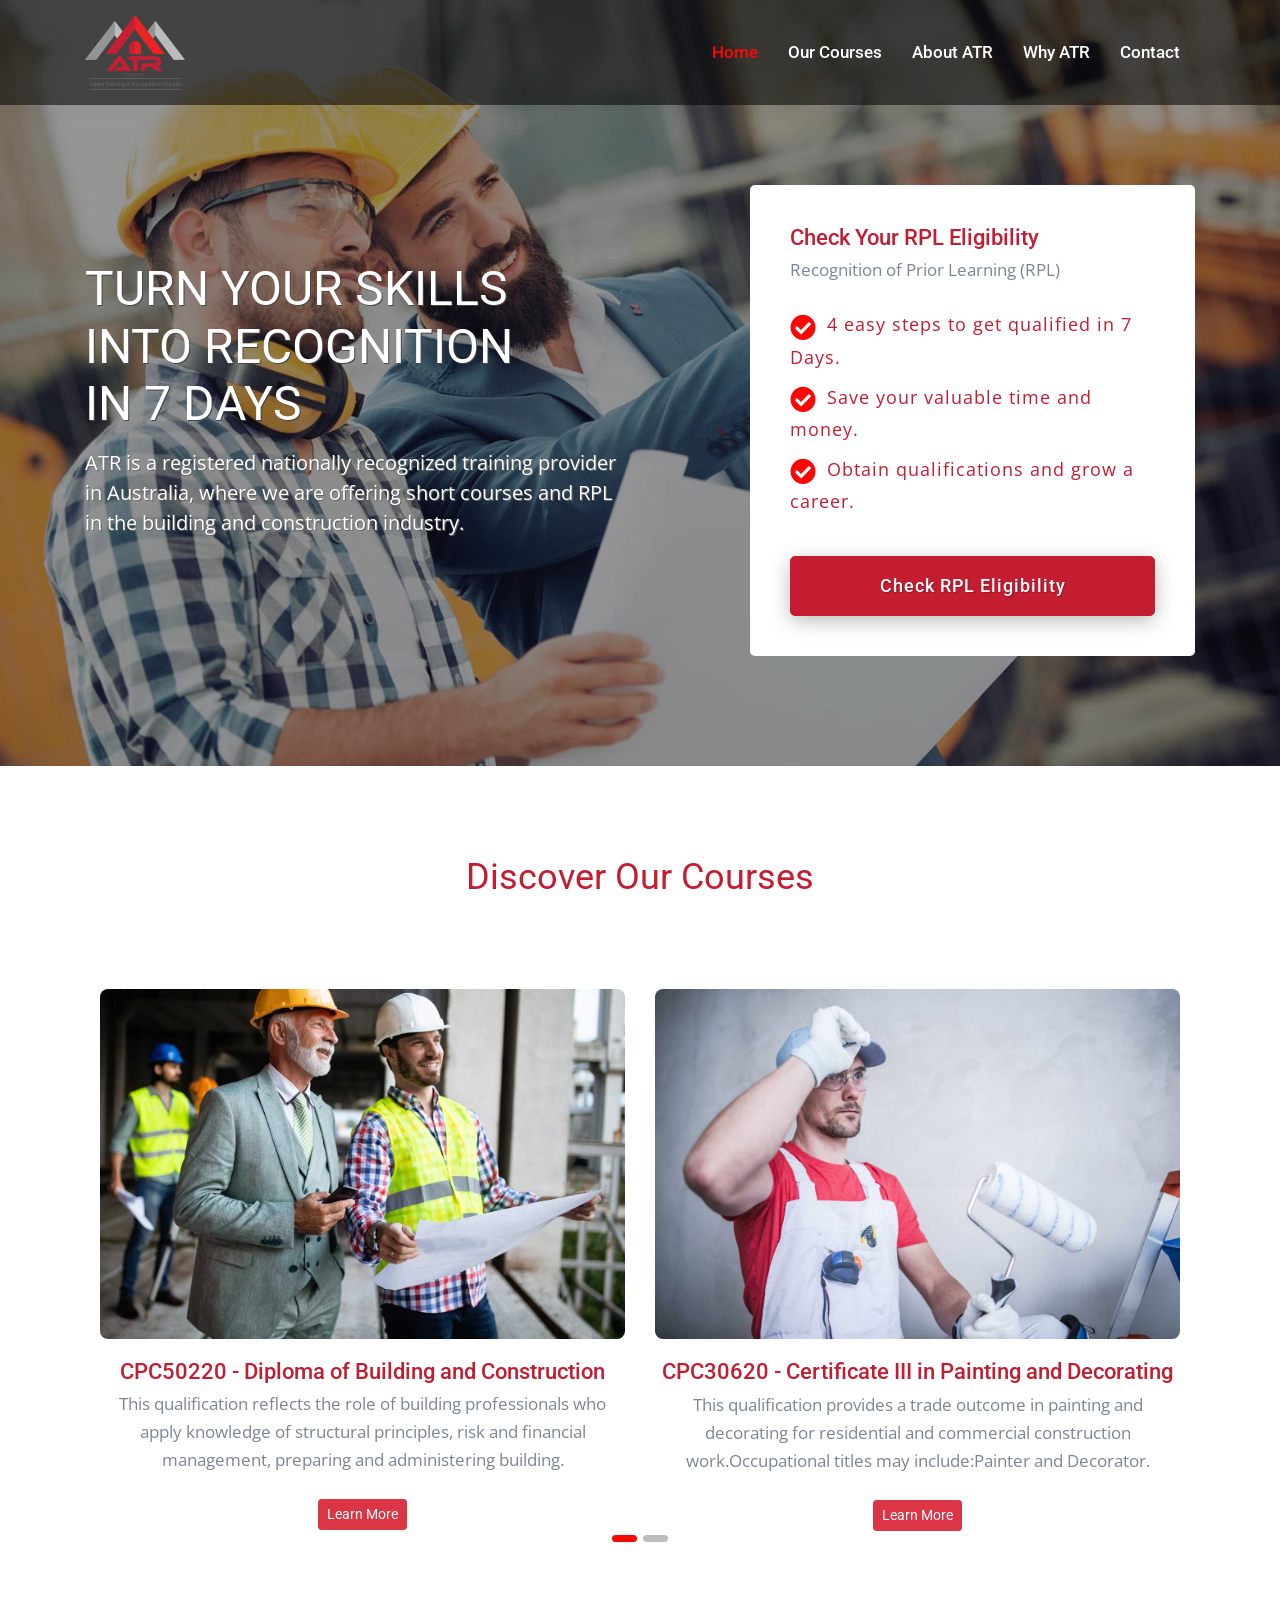
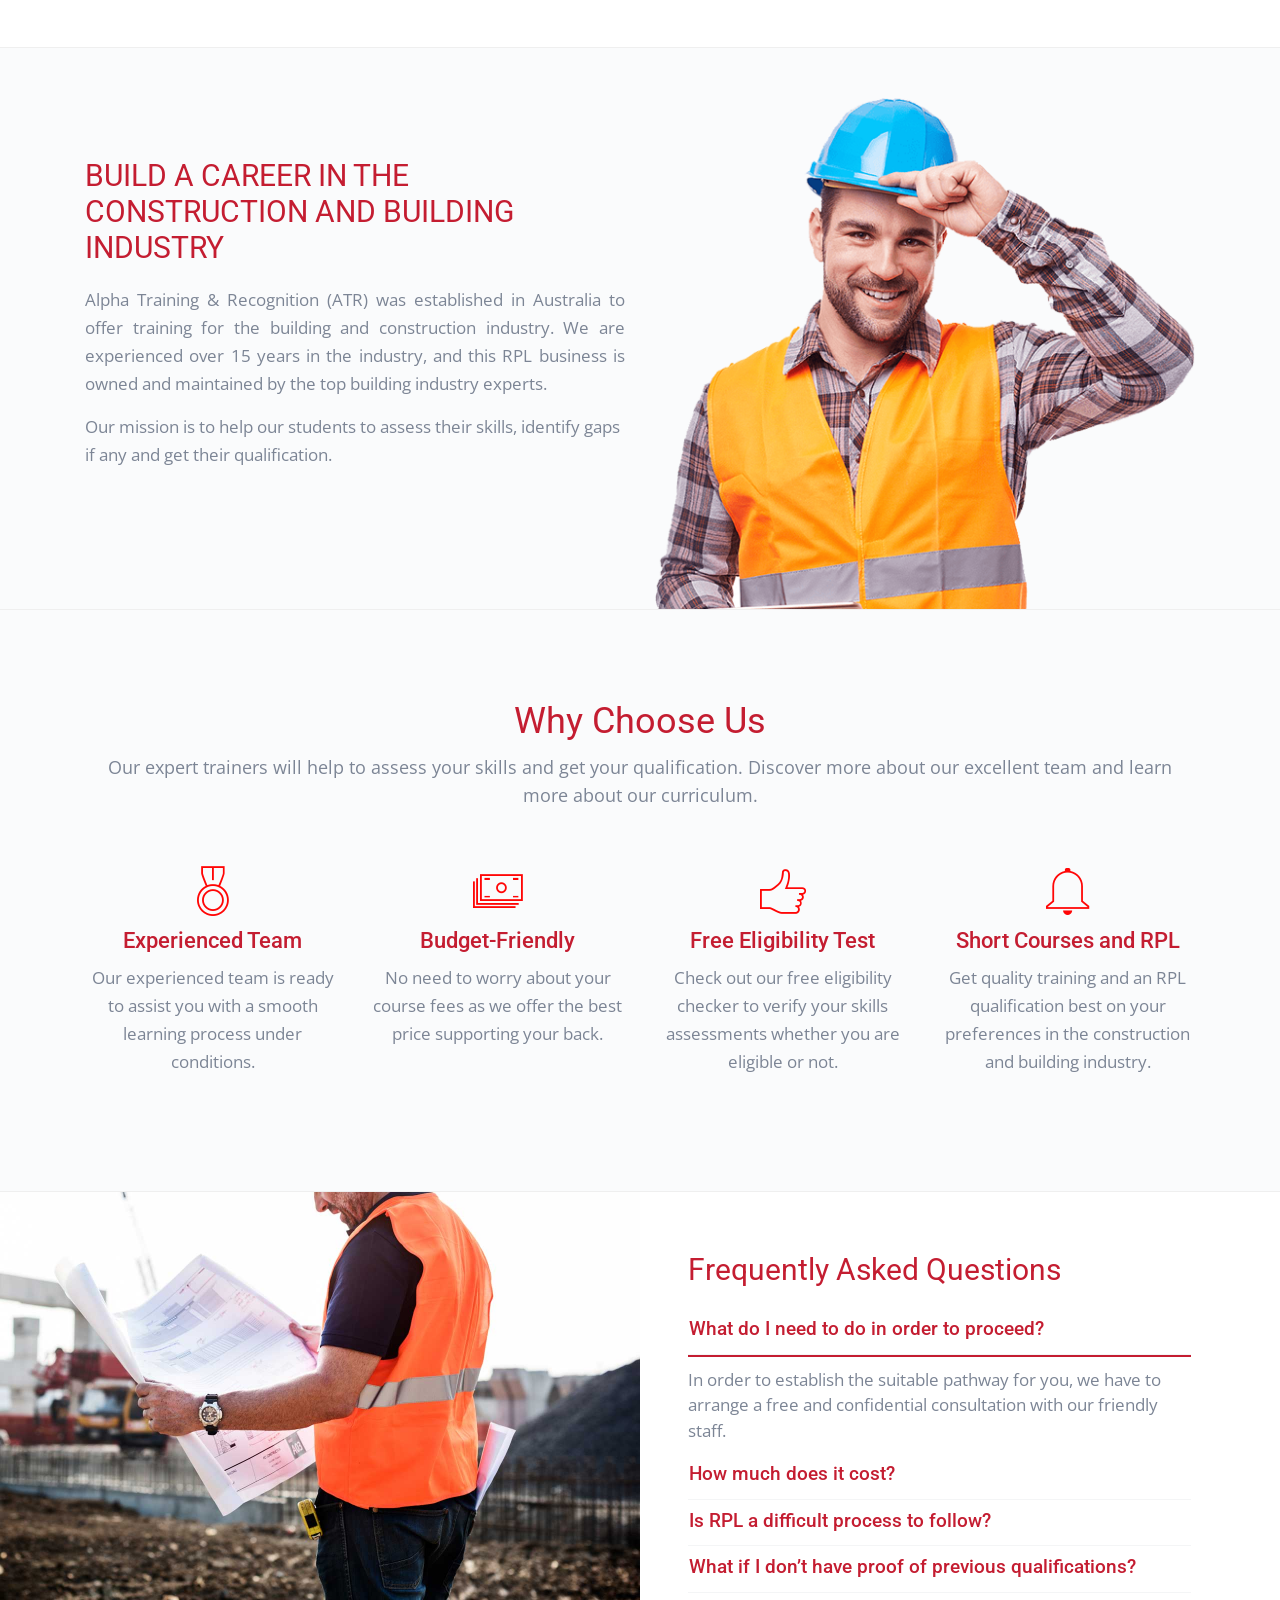
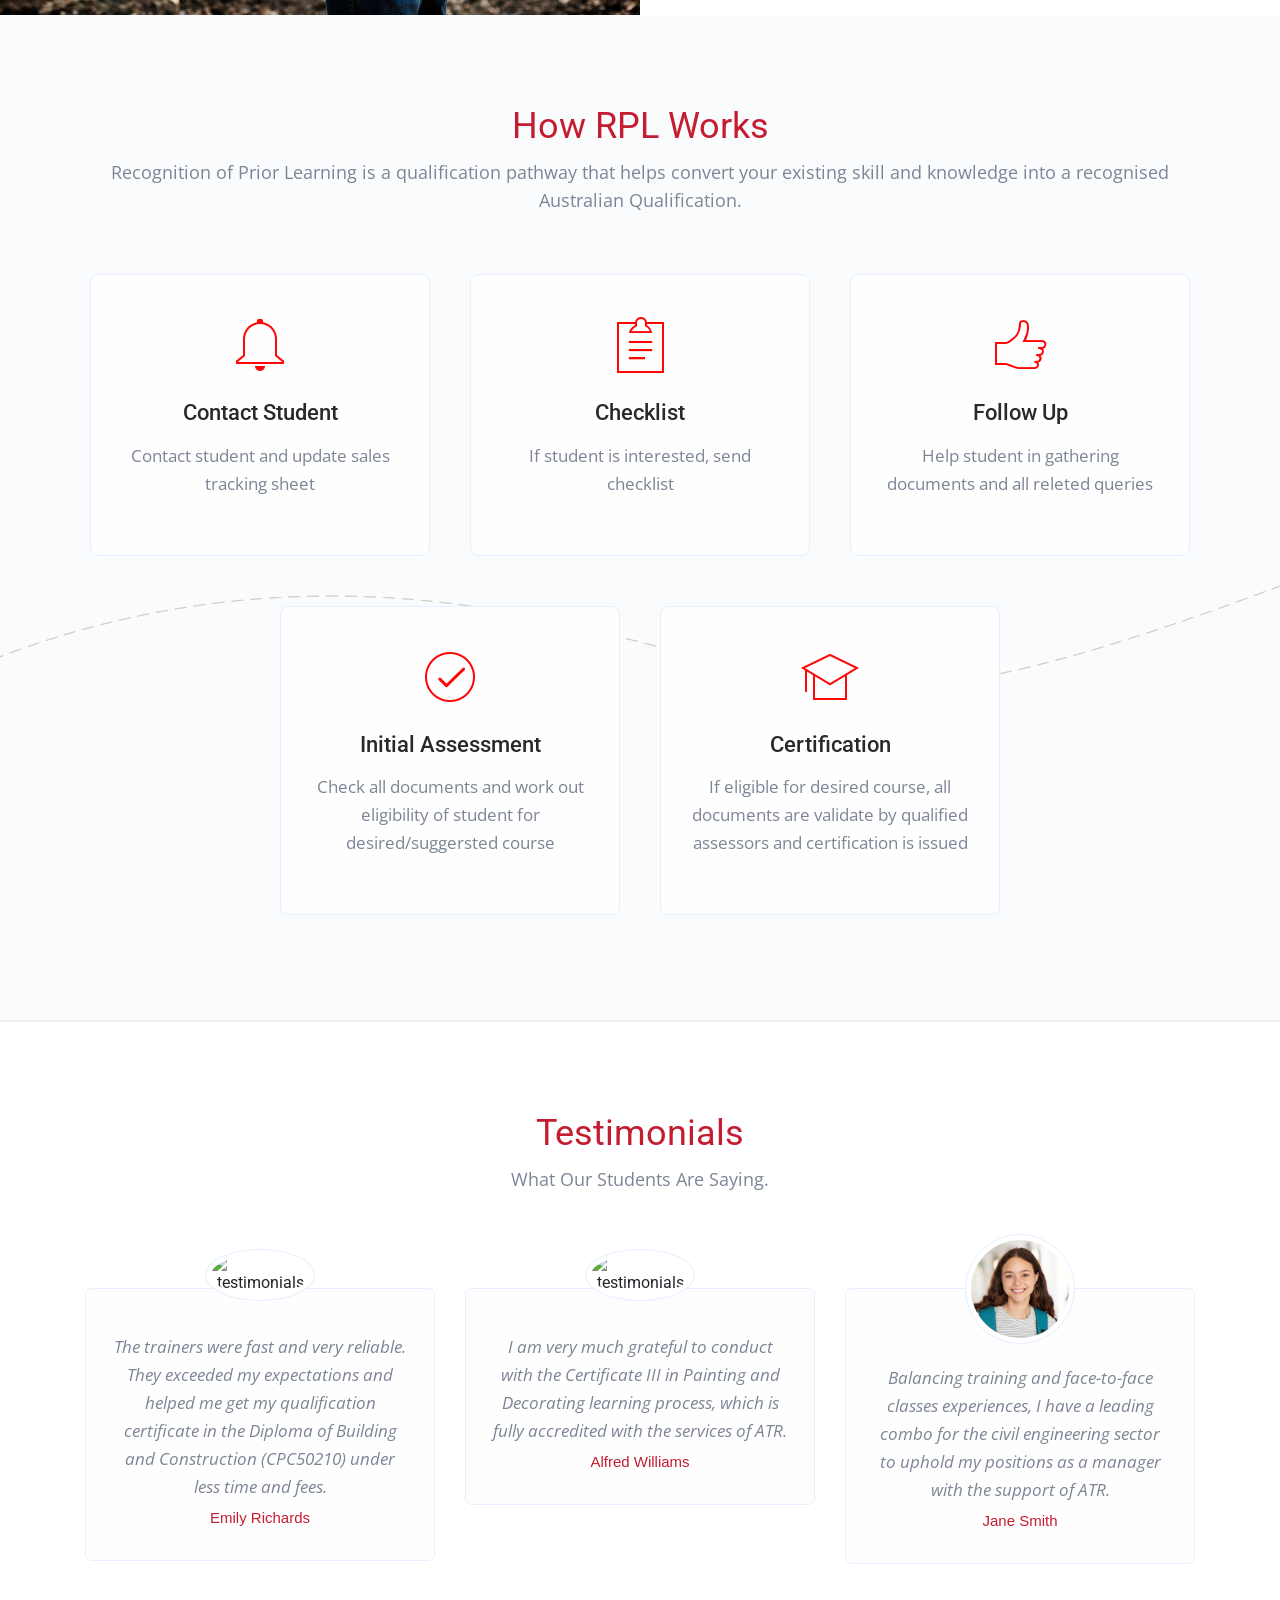
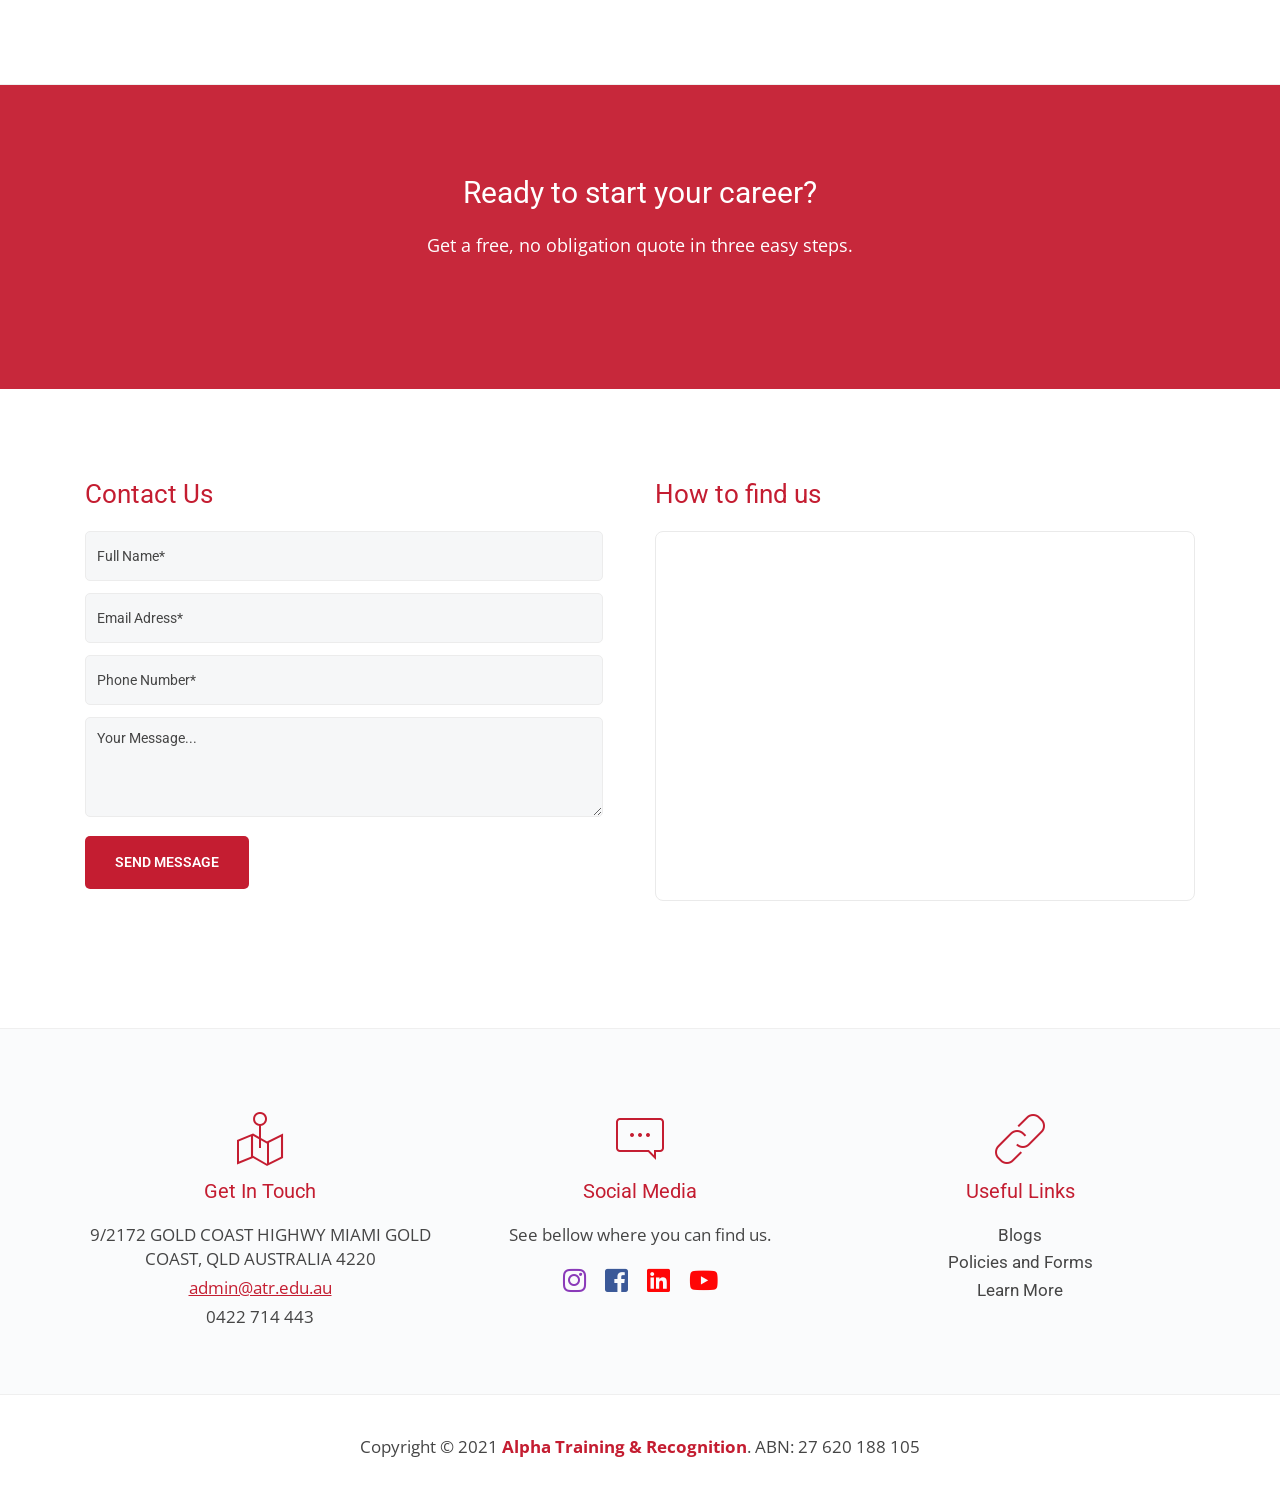
==== atr-landing-page/index.html @ 387b9f6e "final templates" ====
<!DOCTYPE html>
<html lang="zxx">
  <head>
    <meta charset="utf-8" />
    <meta name="viewport" content="width=device-width, initial-scale=1.0" />
    <meta name="keywords" content="" />
    <meta name="description" content="" />

    <title>ATR - Alpha Training & Recognition</title>

    <!-- Loading Bootstrap -->
    <link href="css/bootstrap.min.css" rel="stylesheet" />

    <!-- Loading Template CSS -->
    <link href="css/style.css" rel="stylesheet" />
    <link href="css/animate.css" rel="stylesheet" />
    <link rel="stylesheet" href="css/pe-icon-7-stroke.css" />
    <link href="css/style-magnific-popup.css" rel="stylesheet" />

    <!-- Awsome Fonts -->
    <link rel="stylesheet" href="css/all.min.css" />

    <!-- Fonts -->
    <link
      href="https://fonts.googleapis.com/css?family=Open+Sans:400,400i&display=swap"
      rel="stylesheet"
    />
    <link
      href="https://fonts.googleapis.com/css?family=Roboto:400,500&display=swap"
      rel="stylesheet"
    />

    <!-- Font Favicon -->
    <link rel="shortcut icon" href="images/favicon.ico" />
  </head>

  <body>
    <!--begin header -->
    <header class="header">
      <!--begin navbar-fixed-top -->
      <nav class="navbar navbar-default navbar-fixed-top">
        <!--begin container -->
        <div class="container">
          <!--begin navbar -->
          <nav class="navbar navbar-expand-lg py-0">
            <!--begin logo -->
            <a class="navbar-brand" href="index.html">
              <img src="./images/ATR.png" alt="logo" />
            </a>
            <!--end logo -->

            <!--begin navbar-toggler -->
            <button
              class="navbar-toggler collapsed collapse-btn"
              type="button"
              data-toggle="collapse"
              data-target="#navbarCollapse"
              aria-controls="navbarCollapse"
              aria-expanded="false"
              aria-label="Toggle navigation"
            >
              <span class="navbar-toggler-icon"
                ><i class="fas fa-bars"></i
              ></span>
            </button>
            <!--end navbar-toggler -->

            <!--begin navbar-collapse -->
            <div class="navbar-collapse collapse" id="navbarCollapse">
              <!--begin navbar-nav -->
              <ul class="navbar-nav ml-auto">
                <li><a href="#home">Home</a></li>

                <li><a href="#showcase">Our Courses</a></li>

                <li><a href="#about">About ATR</a></li>

                <li><a href="#features">Why ATR</a></li>

                <li><a href="#contact">Contact</a></li>
              </ul>
              <!--end navbar-nav -->
            </div>
            <!--end navbar-collapse -->
          </nav>
          <!--end navbar -->
        </div>
        <!--end container -->
      </nav>
      <!--end navbar-fixed-top -->
    </header>
    <!--end header -->

    <!--begin home section -->
    <section class="home-section" id="home">
      <div class="home-section-overlay"></div>

      <!--begin container -->
      <div class="container">
        <!--begin row -->
        <div class="row">
          <!--begin col-md-5-->
          <div class="col-md-6 padding-top-120">
            <h1>
              TURN YOUR SKILLS INTO RECOGNITION <br />
              IN 7 DAYS
            </h1>

            <p class="hero-text">
              ATR is a registered nationally recognized training provider in
              Australia, where we are offering short courses and RPL in the
              building and construction industry.
            </p>
          </div>
          <!--end col-md-5-->

          <!--begin col-md-2-->
          <div class="col-md-1"></div>
          <!--end col-md-2-->

          <!--begin col-md-5-->
          <div class="col-md-5 margin-top-20">
            <!--begin register-form-wrapper-->
            <div
              class="register-form-wrapper wow bounceIn"
              data-wow-delay="0.5s"
              style="
                visibility: visible;
                animation-delay: 0.5s;
                animation-name: bounceIn;
              "
            >
              <h3>Check Your RPL Eligibility</h3>

              <p>Recognition of Prior Learning (RPL)</p>

              <!--begin form-->
              <div>
                <!--begin success message -->
                <p class="register_success_box" style="display: none">
                  We received your message and you'll hear from us soon. Thank
                  You!
                </p>
                <!--end success message -->

                <!--begin home-benefits -->
                <ul class="home-benefits">
                  <li>
                    <i class="fas fa-check-circle"></i>4 easy steps to get
                    qualified in 7 Days.
                  </li>

                  <li>
                    <i class="fas fa-check-circle"></i>Save your valuable time
                    and money.
                  </li>

                  <li>
                    <i class="fas fa-check-circle"></i>Obtain qualifications and
                    grow a career.
                  </li>
                </ul>
                <!--end home-benefits -->

                <a
                  href="https://www.atr.edu.au/check-your-rpl-eligibility"
                  class="btn btn-green btn-block"
                  target="_blank"
                  >Check RPL Eligibility</a
                >
              </div>
              <!--end form-->
            </div>
            <!--end register-form-wrapper-->
          </div>
          <!--end col-md-5-->
        </div>
        <!--end row -->
      </div>
      <!--end container -->
    </section>
    <!--end home section -->

    <!--begin showcase section -->
    <section class="section-white section-bottom-border" id="showcase">
      <!--begin container -->
      <div class="container">
        <!--begin row -->
        <div class="row">
          <!--begin col-md-12 -->
          <div class="col-md-12 text-center">
            <h2 class="section-title">Discover Our Courses</h2>
          </div>
          <!--end col-md-12 -->
        </div>
        <!--end row -->
      </div>
      <!--end container -->

      <!--begin showcase-wrapper -->
      <div class="showcase-wrapper">
        <!--begin container -->
        <div class="container">
          <!--begin row-->
          <div class="row">
            <!--begin col md 12-->
            <div class="col-md-12 padding-top-10">
              <!--begin carousel-->
              <div
                id="carouselIndicators"
                class="carousel slide carousel-showcase"
                data-ride="carousel"
              >
                <!--begin carousel-indicators-->
                <ol class="carousel-indicators">
                  <li
                    data-target="#carouselIndicators"
                    data-slide-to="0"
                    class="active"
                  ></li>
                  <li data-target="#carouselIndicators" data-slide-to="1"></li>
                </ol>
                <!--end carousel-indicators-->

                <!--begin carousel-inner-->
                <div class="carousel-inner">
                  <!--begin carousel-item-->
                  <div class="carousel-item active">
                    <div class="row">
                      <div class="col-md-6 col-sm-6 col-xs-6">
                        <div class="our-services">
                          <img
                            src="./images/50220.jpg"
                            class="width-100"
                            alt="pic"
                          />

                          <h3>
                            <a
                              href="https://www.atr.edu.au/cpc30620-certificate-III-painting-and-decorating"
                              >CPC50220 - Diploma of Building and Construction
                            </a>
                          </h3>

                          <p>
                            This qualification reflects the role of building
                            professionals who apply knowledge of structural
                            principles, risk and financial management, preparing
                            and administering building.
                          </p>
                          <div class="text-center mb-3">
                            <a
                              href="https://www.atr.edu.au/cpc50220-diploma-of-building-and-construction-building"
                              class="btn btn-sm btn-danger"
                              target="_blank"
                              >Learn More</a
                            >
                          </div>
                        </div>
                      </div>

                      <div class="col-md-6 col-sm-6 col-xs-6">
                        <div class="our-services">
                          <img
                            src="./images/40110.jpg"
                            class="width-100"
                            alt="pic"
                          />

                          <h3>
                            <a
                              href="https://www.atr.edu.au/cpc30620-certificate-III-painting-and-decorating"
                              >CPC30620 - Certificate III in Painting and
                              Decorating</a
                            >
                          </h3>

                          <p>
                            This qualification provides a trade outcome in
                            painting and decorating for residential and
                            commercial construction work.Occupational titles may
                            include:Painter and Decorator.
                          </p>
                          <div class="text-center mb-3">
                            <a
                              href="https://www.atr.edu.au/cpc30620-certificate-III-painting-and-decorating"
                              class="btn btn-sm btn-danger"
                              target="_blank"
                              >Learn More</a
                            >
                          </div>
                        </div>
                      </div>
                    </div>
                  </div>
                  <!--end carousel-item-->

                  <!--begin carousel-item-->
                  <div class="carousel-item">
                    <div class="row">
                      <div class="col-md-6 col-sm-6 col-xs-6">
                        <div class="our-services">
                          <img
                            src="./images/30620.jpg"
                            class="width-100"
                            alt="pic"
                          />

                          <h3>
                            <a
                              href="https://www.atr.edu.au/cpc40110-certificate-IV-building-and-construction"
                              >CPC40110 - Certificate IV Building & Construction
                            </a>
                          </h3>

                          <p>
                            This qualification is designed to meet the needs of
                            builders and managers of small to medium-sized
                            building businesses. The builder may also be the
                            appropriately licensed person.
                          </p>
                          <div class="text-center mb-3">
                            <a
                              href="https://www.atr.edu.au/cpc40110-certificate-IV-building-and-construction"
                              class="btn btn-sm btn-danger"
                              target="_blank"
                              >Learn More</a
                            >
                          </div>
                        </div>
                      </div>

                      <div class="col-md-6 col-sm-6 col-xs-6">
                        <div class="our-services">
                          <img
                            src="./images/30220.jpg"
                            class="width-100"
                            alt="pic"
                          />

                          <h3>
                            <a
                              href="https://www.atr.edu.au/cpc30220-certificate-III-carpentry"
                              >CPC30220 - Certificate III in Carpentry</a
                            >
                          </h3>

                          <p>
                            This qualification for carpenters in residential and
                            commercial workplaces. Occupational titles may
                            include: Carpenter Commercial, Carpenter Formwork,
                            Carpenter Residential
                          </p>
                          <div class="text-center mb-3">
                            <a
                              href="https://www.atr.edu.au/cpc30220-certificate-III-carpentry"
                              class="btn btn-sm btn-danger"
                              target="_blank"
                              >Learn More</a
                            >
                          </div>
                        </div>
                      </div>
                    </div>
                  </div>
                  <!--end carousel-item-->
                </div>
                <!--end carousel-inner-->
              </div>
              <!--end carousel-->
            </div>
            <!--end col md 12-->
          </div>
          <!--end row -->
        </div>
        <!--end container -->
      </div>
      <!--end showcase-wrapper -->
    </section>
    <!--end showcase section -->

    <!--begin section-grey -->
    <section
      class="section-grey small-ands-no-padding-bottom section-bottom-border"
      id="about"
    >
      <!--begin container-->
      <div class="container">
        <!--begin row-->
        <div class="row">
          <!--begin col-md-6-->
          <div class="col-md-6 padding-top-60">
            <h3>BUILD A CAREER IN THE CONSTRUCTION AND BUILDING INDUSTRY</h3>

            <p class="text-justify">
              Alpha Training & Recognition (ATR) was established in Australia to
              offer training for the building and construction industry. We are
              experienced over 15 years in the industry, and this RPL business
              is owned and maintained by the top building industry experts.
            </p>

            <p>
              Our mission is to help our students to assess their skills,
              identify gaps if any and get their qualification.
            </p>
          </div>
          <!--end col-md-6-->

          <!--begin col-md-6-->
          <div class="col-md-6">
            <img
              src="./images/worker.png"
              class="hero-image width-100"
              alt="pic"
            />
          </div>
          <!--end col-sm-6-->
        </div>
        <!--end row-->
      </div>
      <!--end container-->
    </section>
    <!--end section-grey-->

    <!--begin features section -->
    <section class="section-grey section-bottom-border" id="features">
      <!--begin container -->
      <div class="container">
        <!--begin row -->
        <div class="row">
          <!--begin col-md-12-->
          <div class="col-md-12 text-center padding-bottom-10">
            <h2 class="section-title">Why Choose Us</h2>

            <p class="section-subtitle">
              Our expert trainers will help to assess your skills and get your
              qualification. Discover more about our excellent team and learn
              more about our curriculum.
            </p>
          </div>
          <!--end col-md-12 -->
        </div>
        <!--end row -->

        <!--begin row -->
        <div class="row">
          <!--begin col-md-3-->
          <div class="col-md-3">
            <div
              class="feature-box wow fadeIn"
              data-wow-delay="0.25s"
              style="
                visibility: visible;
                animation-delay: 0.25s;
                animation-name: fadeIn;
              "
            >
              <i class="pe-7s-medal"></i>

              <h4>Experienced Team</h4>

              <p>
                Our experienced team is ready to assist you with a smooth
                learning process under conditions.
              </p>
            </div>
          </div>
          <!--end col-md-3 -->

          <!--begin col-md-3-->
          <div class="col-md-3">
            <div
              class="feature-box wow fadeIn"
              data-wow-delay="0.5s"
              style="
                visibility: visible;
                animation-delay: 0.5s;
                animation-name: fadeIn;
              "
            >
              <i class="pe-7s-cash"></i>

              <h4>Budget-Friendly</h4>

              <p>
                No need to worry about your course fees as we offer the best
                price supporting your back.
              </p>
            </div>
          </div>
          <!--end col-md-3 -->

          <!--begin col-md 3-->
          <div class="col-md-3">
            <div
              class="feature-box wow fadeIn"
              data-wow-delay="0.75s"
              style="
                visibility: visible;
                animation-delay: 0.75s;
                animation-name: fadeIn;
              "
            >
              <i class="pe-7s-like2"></i>

              <h4>Free Eligibility Test</h4>

              <p>
                Check out our free eligibility checker to verify your skills
                assessments whether you are eligible or not.
              </p>
            </div>
          </div>
          <!--end col-md-3 -->
          <!--begin col-md-3-->
          <div class="col-md-3">
            <div
              class="feature-box wow fadeIn"
              data-wow-delay="1s"
              style="
                visibility: visible;
                animation-delay: 1s;
                animation-name: fadeIn;
              "
            >
              <i class="pe-7s-bell"></i>

              <h4>Short Courses and RPL</h4>

              <p>
                Get quality training and an RPL qualification best on your
                preferences in the construction and building industry.
              </p>
            </div>
          </div>
          <!--end col-md-3 -->
        </div>
        <!--end row -->
      </div>
      <!--end container -->
    </section>
    <!--end features section -->

    <!--begin section-white -->
    <section class="section-white no-padding">
      <!--begin container-->
      <div class="container-fluid px-0">
        <!--begin row-->
        <div class="row no-gutters">
          <!--begin col-md-6-->
          <div class="col-md-6">
            <img src="./images/faq.jpg" class="width-100" alt="Happy Woman" />
          </div>
          <!--end col-sm-6-->

          <!--begin col-md-6-->
          <div class="col-md-6 margin-top-60">
            <!--begin small-column-inside-->
            <div class="small-col-inside px-4 pl-lg-5">
              <h3>Frequently Asked Questions</h3>

              <!--begin accordion -->
              <div class="accordion" id="accordionFAQ">
                <!--begin card -->
                <div class="card">
                  <div class="card-header" id="headingOne">
                    <h5 class="mb-0">
                      <button
                        class="btn btn-link"
                        type="button"
                        data-toggle="collapse"
                        data-target="#collapseOne"
                        aria-expanded="true"
                        aria-controls="collapseOne"
                      >
                        What do I need to do in order to proceed?
                      </button>
                    </h5>
                  </div>

                  <div
                    id="collapseOne"
                    class="collapse show"
                    aria-labelledby="headingOne"
                    data-parent="#accordionFAQ"
                  >
                    <div class="card-body">
                      In order to establish the suitable pathway for you, we
                      have to arrange a free and confidential consultation with
                      our friendly staff.
                    </div>
                  </div>
                </div>
                <!--end card -->

                <!--begin card -->
                <div class="card">
                  <div class="card-header" id="headingThree">
                    <h5 class="mb-0">
                      <button
                        class="btn btn-link collapsed collapse-btn"
                        type="button"
                        data-toggle="collapse"
                        data-target="#collapseThree"
                        aria-expanded="false"
                        aria-controls="collapseThree"
                      >
                        How much does it cost?
                      </button>
                    </h5>
                  </div>

                  <div
                    id="collapseThree"
                    class="collapse"
                    aria-labelledby="headingThree"
                    data-parent="#accordionFAQ"
                  >
                    <div class="card-body">
                      Total cost for CPC50210 – Diploma of Building and
                      Construction (Building) starting from $3500 to $5000 (
                      depending on circumstances ). Please Contact Us for more
                      details.
                      <br />
                      Total cost for CPC30611 - Certificate III in Painting and
                      Decorating is $2500. Please contact us for more details
                      <br />
                      Total cost for CPC50210 – Diploma of Building and
                      Construction (Building) is $5000
                    </div>
                  </div>
                </div>
                <!--end card -->

                <!--begin card -->
                <div class="card">
                  <div class="card-header" id="headingTwo">
                    <h5 class="mb-0">
                      <button
                        class="btn btn-link collapsed collapse-btn"
                        type="button"
                        data-toggle="collapse"
                        data-target="#collapseTwo"
                        aria-expanded="false"
                        aria-controls="collapseTwo"
                      >
                        Is RPL a difficult process to follow?
                      </button>
                    </h5>
                  </div>

                  <div
                    id="collapseTwo"
                    class="collapse"
                    aria-labelledby="headingTwo"
                    data-parent="#accordionFAQ"
                  >
                    <div class="card-body">
                      No. It is not a difficult process as our staff are able
                      to: Discuss what is needed to support your application.
                      Provide you with information on the RPL process. Provide
                      help with completing all the forms.
                    </div>
                  </div>
                </div>
                <!--end card -->

                <!--begin card -->
                <div class="card">
                  <div class="card-header" id="headingFour">
                    <h5 class="mb-0">
                      <button
                        class="btn btn-link collapsed collapse-btn"
                        type="button"
                        data-toggle="collapse"
                        data-target="#collapseFour"
                        aria-expanded="false"
                        aria-controls="collapseFour"
                      >
                        What if I don’t have proof of previous qualifications?
                      </button>
                    </h5>
                  </div>

                  <div
                    id="collapseFour"
                    class="collapse"
                    aria-labelledby="headingFour"
                    data-parent="#accordionFAQ"
                  >
                    <div class="card-body">
                      You can demonstrate your skills and knowledge without
                      having to present your qualifications.
                    </div>
                  </div>
                </div>
                <!--end card -->
              </div>
              <!--end accordion -->
            </div>
            <!--end small-column-inside-->
          </div>
          <!--end col-sm-6-->
        </div>
        <!--end row-->
      </div>
      <!--end container-->
    </section>
    <!--end section-white -->

    <!--begin section-white -->
    <section class="section-grey section-bottom-border" id="about">
      <!--begin container -->
      <div class="container">
        <!--begin row -->
        <div class="row">
          <!--begin col-md-12 -->
          <div class="col-md-12 text-center">
            <h2 class="section-title">How RPL Works</h2>

            <p class="section-subtitle">
              Recognition of Prior Learning is a qualification pathway that
              helps convert your existing skill and knowledge into a recognised
              Australian Qualification.
            </p>
          </div>
          <!--end col-md-12 -->
        </div>
        <!--end row -->
      </div>
      <!--end container -->

      <!--begin process-wrapper -->
      <div class="process-wrapper">
        <!--begin container -->
        <div class="container">
          <!--begin row -->
          <div class="row">
            <!--begin col-md-4 -->
            <div class="col-md-4">
              <div class="process">
                <i class="pe-7s-bell"></i>

                <h3>Contact Student</h3>

                <p>Contact student and update sales tracking sheet</p>
              </div>
            </div>
            <!--end col-md-4 -->

            <!--begin col-md-4 -->
            <div class="col-md-4">
              <div class="process">
                <i class="pe-7s-note2"></i>

                <h3>Checklist</h3>

                <p>If student is interested, send checklist</p>
              </div>
            </div>
            <!--end col-md-4 -->

            <!--begin col-md-4 -->
            <div class="col-md-4">
              <div class="process">
                <i class="pe-7s-like2"></i>

                <h3>Follow Up</h3>

                <p>
                  Help student in gathering documents and all releted queries
                </p>
              </div>
            </div>
            <!--end col-md-4 -->
          </div>
          <!--end row -->
          <!--begin row -->
          <div class="row">
            <!--begin col-md-4 -->
            <div class="col-md-4 offset-md-2">
              <div class="process">
                <i class="pe-7s-check"></i>

                <h3>Initial Assessment</h3>

                <p>
                  Check all documents and work out eligibility of student for
                  desired/suggersted course
                </p>
              </div>
            </div>
            <!--end col-md-4 -->

            <!--begin col-md-4 -->
            <div class="col-md-4">
              <div class="process">
                <i class="pe-7s-study"></i>

                <h3>Certification</h3>

                <p>
                  If eligible for desired course, all documents are validate by
                  qualified assessors and certification is issued
                </p>
              </div>
            </div>
            <!--end col-md-4 -->
          </div>
          <!--end row -->
        </div>
        <!--end container -->
      </div>
      <!--end process-wrapper -->
    </section>
    <!--end section-white -->

    <!--begin testimonials section -->
    <section class="section-white section-top-border section-bottom-border">
      <!--begin container -->
      <div class="container">
        <!--begin row -->
        <div class="row">
          <!--begin col-md-12 -->
          <div class="col-md-12 text-center padding-bottom-40">
            <h2 class="section-title">Testimonials</h2>

            <p class="section-subtitle">What Our Students Are Saying.</p>
          </div>
          <!--end col-md-12 -->

          <!--begin col-md-4 -->
          <div class="col-md-4">
            <!--begin testim-inner -->
            <div class="testim-inner first">
              <img
                src="images/testimonial-1.JPG"
                alt="testimonials"
                class="testim-img"
              />

              <p>
                The trainers were fast and very reliable. They exceeded my
                expectations and helped me get my qualification certificate in
                the Diploma of Building and Construction (CPC50210) under less
                time and fees.
              </p>

              <h6>Emily Richards</h6>
            </div>
            <!--end testim-inner -->
          </div>
          <!--end col-md-4 -->

          <!--begin col-md-4 -->
          <div class="col-md-4">
            <!--begin testim-inner -->
            <div class="testim-inner">
              <img
                src="images/testimonial-2.jpg"
                alt="testimonials"
                class="testim-img"
              />

              <p>
                I am very much grateful to conduct with the Certificate III in
                Painting and Decorating learning process, which is fully
                accredited with the services of ATR.
              </p>

              <h6>Alfred Williams</h6>
            </div>
            <!--end testim-inner -->
          </div>
          <!--end col-md-4 -->

          <!--begin col-md-4 -->
          <div class="col-md-4">
            <!--begin testim-inner -->
            <div class="testim-inner">
              <img
                src="images/testimonial-3.jpg"
                alt="testimonials"
                class="testim-img"
              />

              <p>
                Balancing training and face-to-face classes experiences, I have
                a leading combo for the civil engineering sector to uphold my
                positions as a manager with the support of ATR.
              </p>

              <h6>Jane Smith</h6>
            </div>
            <!--end testim-inner -->
          </div>
          <!--end col-md-4 -->
        </div>
        <!--end row -->
      </div>
      <!--end container -->
    </section>
    <!--end testimonials section -->

    <!--begin cta section -->
    <section class="section-blue-cta" id="features">
      <div class="image-green-overlay"></div>

      <!--begin container -->
      <div class="container">
        <!--begin row -->
        <div class="row">
          <!--begin col-md-12-->
          <div class="col-md-12 text-center padding-bottom-10">
            <h3 class="section-title white-text">
              Ready to start your career?
            </h3>

            <p class="section-subtitle white margin-bottom-30">
              Get a free, no obligation quote in three easy steps.
            </p>
          </div>
          <!--end col-md-12 -->
        </div>
        <!--end row -->
      </div>
      <!--end container -->
    </section>
    <!--end cta section -->

    <!--begin contact -->
    <section class="section-white section-bottom-border" id="contact">
      <!--begin container-->
      <div class="container">
        <!--begin row-->
        <div class="row">
          <!--begin col-md-6 -->
          <div class="col-md-6">
            <h4>Contact Us</h4>

            <!--begin success message -->
            <p class="contact_success_box" style="display: none">
              We received your message and you'll hear from us soon. Thank You!
            </p>
            <!--end success message -->

            <!--begin contact form -->
            <form
              id="contact-form"
              class="contact"
              action="php/contact.php"
              method="post"
            >
              <input
                class="contact-input white-input"
                required=""
                name="contact_names"
                placeholder="Full Name*"
                type="text"
              />

              <input
                class="contact-input white-input"
                required=""
                name="contact_email"
                placeholder="Email Adress*"
                type="email"
              />

              <input
                class="contact-input white-input"
                required=""
                name="contact_phone"
                placeholder="Phone Number*"
                type="text"
              />

              <textarea
                class="contact-commnent white-input"
                rows="2"
                cols="20"
                name="contact_message"
                placeholder="Your Message..."
              ></textarea>

              <input
                value="Send Message"
                id="submit-button"
                class="contact-submit"
                type="submit"
              />
            </form>
            <!--end contact form -->
          </div>
          <!--end col-md-6 -->

          <!--begin col-md-6 -->
          <div class="col-md-6 responsive-bottom-margins">
            <h4>How to find us</h4>

            <iframe
              class="contact-maps wow slideInRight"
              data-wow-delay="0.25s"
              style="
                visibility: visible;
                animation-delay: 0.25s;
                animation-name: slideInRight;
              "
              src="https://www.google.com/maps/embed?pb=!1m18!1m12!1m3!1d3520.7489350014816!2d153.43489031561356!3d-28.062689548900494!2m3!1f0!2f0!3f0!3m2!1i1024!2i768!4f13.1!3m3!1m2!1s0x6b910487105d2f29%3A0x251987dbbcdce0b8!2s9%2F2172%20Gold%20Coast%20Hwy%2C%20Miami%20QLD%204220%2C%20Australia!5e0!3m2!1sen!2sbd!4v1616398273581!5m2!1sen!2sbd"
              width="600"
              height="370"
              style="border: 0"
              allowfullscreen=""
            ></iframe>
          </div>
          <!--end col-md-6 -->
        </div>
        <!--end row-->
      </div>
      <!--end container-->
    </section>
    <!--end contact-->

    <!--begin footer -->
    <div class="footer">
      <!--begin container -->
      <div class="container footer-top">
        <!--begin row -->
        <div class="row">
          <!--begin col-md-4 -->
          <div class="col-md-4 text-center">
            <i class="pe-7s-map-2"></i>

            <h5>Get In Touch</h5>

            <p>9/2172 GOLD COAST HIGHWY MIAMI GOLD COAST, QLD AUSTRALIA 4220</p>

            <p>
              <a href="mailto:admin@atr.edu.au">admin@atr.edu.au</a>
            </p>

            <p>0422 714 443</p>
          </div>
          <!--end col-md-4 -->

          <!--begin col-md-4 -->
          <div class="col-md-4 text-center">
            <i class="pe-7s-comment"></i>

            <h5>Social Media</h5>

            <p>See bellow where you can find us.</p>

            <!--begin footer_social -->
            <ul class="footer_social">
              <li>
                <a href="https://www.instagram.com/atr_rto_45282/"
                  ><i class="fab fa-instagram"></i
                ></a>
              </li>

              <li>
                <a
                  href="https://www.facebook.com/Alpha-Training-Recognition-Pty-Ltd-RTO-45282-101504571704942/?modal=admin_todo_tour"
                  ><i class="fab fa-facebook-square"></i
                ></a>
              </li>

              <li>
                <a href="https://linkedin.com/"
                  ><i class="fab fa-linkedin"></i
                ></a>
              </li>

              <li>
                <a
                  href="https://www.youtube.com/channel/UCQ-GZGVuV22_VQ94SvPmT7A/videos?view_as=subscriber"
                  ><i class="fab fa-youtube"></i
                ></a>
              </li>
            </ul>
            <!--end footer_social -->
          </div>
          <!--end col-md-4 -->

          <!--begin col-md-4 -->
          <div class="col-md-4 text-center">
            <i class="pe-7s-link"></i>

            <h5>Useful Links</h5>

            <a href="https://blogs.atr.edu.au/" class="footer-links">Blogs</a>

            <a
              href="https://www.atr.edu.au/policies-and-forms"
              class="footer-links"
              >Policies and Forms</a
            >

            <a href="https://www.atr.edu.au/" class="footer-links"
              >Learn More</a
            >
          </div>
          <!--end col-md-4 -->
        </div>
        <!--end row -->
      </div>
      <!--end container -->

      <!--begin container -->
      <div class="container-fluid footer-bottom px-0">
        <!--begin row -->
        <div class="row no-gutters mx-0">
          <!--begin col-md-12 -->
          <div class="col-md-12 text-center">
            <p>
              Copyright © 2021
              <span class="template-name">Alpha Training & Recognition</span>.
              ABN: 27 620 188 105
            </p>
          </div>
          <!--end col-md-6 -->
        </div>
        <!--end row -->
      </div>
      <!--end container -->
    </div>
    <!--end footer -->

    <!-- Load JS here for greater good =============================-->
    <script src="js/jquery-3.3.1.min.js"></script>
    <script src="js/bootstrap.min.js"></script>
    <script src="js/jquery.scrollTo-min.js"></script>
    <script src="js/jquery.magnific-popup.min.js"></script>
    <script src="js/jquery.nav.js"></script>
    <script src="js/wow.js"></script>
    <script src="js/plugins.js"></script>
    <script src="js/custom.js"></script>
  </body>
</html>
---- atr-landing-page/css/style.css ----
/*
Template Name: LeadPage
Author URI: https://themeforest.net/user/epic-themes
Author Name: Epic Themes
Version: 1.0
*/

/* --- TABLE OF CONTENT

01. GENERAL LAYOUT
02. MENU-NAV
03. FOOTER
04. HOME
05. FEATURES
06. CONTACT
07. OTHER ELEMENTS
		a. Buttons
		b. Gallery PopUp
		c. Testimonials
		d. Accordion Tabs
		e. Carousel
		f. Features List
		g) Dropcaps Features
08. MEDIA QUERIES

--- */

/* ========================================================== */
/* 			               01. GENERAL LAYOUT                 */
/* ========================================================== */

ul {
  padding: 0;
}

ul,
ol {
  list-style: none;
  list-style-image: none;
  margin: 0;
  padding: 0;
  color: #858585;
  font-size: 14px;
  line-height: 24px;
  margin-bottom: 20px;
}

ul li,
ol li {
  font-size: 17px;
  line-height: 28px;
  font-family: "Open Sans", sans-serif;
  list-style-type: none;
}

ul li i {
  vertical-align: middle;
  padding-right: 5px;
}

p {
  font-size: 17px;
  line-height: 28px;
  font-weight: 400;
  color: #7c8595;
  margin-bottom: 15px;
  font-family: "Open Sans", sans-serif;
}

a,
a:hover,
a:focus,
a:active,
a:visited {
  text-decoration: none;
  outline: 0;
}

a:hover {
  color: #ff0606;
}

h1,
h2,
h3,
h4,
h5,
h6 {
  font-family: "Roboto", sans-serif;
  line-height: 1.2;
  margin-top: 0;
  margin-bottom: 20px;
  color: #c41d31;
  font-weight: 400;
}

h1 {
  font-size: 48px;
}

h2 {
  font-size: 36px;
}

h3 {
  font-size: 30px;
}

h4 {
  font-size: 26px;
}

h5 {
  font-size: 20px;
}

h6 {
  font-size: 18px;
}

h2.section-title {
  margin-bottom: 10px;
}

p.section-subtitle {
  font-size: 18px;
}

p.section-subtitle.white {
  color: #ffffff;
}

iframe {
  max-width: 100%;
  border: none;
}

.iframe-youtube {
  position: relative;
  margin-top: 30px;
  z-index: 100;
}

.iframe-youtube iframe {
  padding: 10px 10px;
  box-shadow: 0 15px 36px rgba(0, 0, 0, 0.2);
  background-color: #fff;
  webkit-border-radius: 8px 8px;
  -moz-border-radius: 8px 8px;
  border-radius: 8px 8px;
  z-index: 100;
}

.video-popup-wrapper {
  position: relative;
}

.video-popup-wrapper:after {
  background-image: radial-gradient(#dee1e0 15%, transparent 25%);
  background-size: 20px 20px;
  content: "";
  position: absolute;
  width: 204px;
  height: 200px;
  right: -64px;
  top: -40px;
  z-index: -1;
}

.video-popup-wrapper img.hero-images {
  padding: 10px 10px;
  box-shadow: 0 20px 42px rgba(0, 0, 0, 0.25);
  background-color: #fff;
  webkit-border-radius: 8px 8px;
  -moz-border-radius: 8px 8px;
  border-radius: 8px 8px;
}

.video-popup-wrapper:hover img.hero-images {
  opacity: 0.99;
}

.popup-gallery:hover .video-popup-image {
  opacity: 1;
}

.video-play-icon {
  position: absolute;
  z-index: 100;
  top: 50%;
  left: 50%;
  margin-top: -45px;
  margin-left: -45px;
  width: 90px;
  height: 90px;
  line-height: 90px;
  text-align: center;
  font-size: 40px;
  color: #007bff;
  background-color: rgba(0, 123, 255, 0.7);
  border-radius: 50% 50%;
  display: inline-block;
  transition: all 0.4s ease-in-out;
  -webkit-transition: all 0.4s ease-in-out;
}

.video-play-icon:hover {
  background-color: rgba(0, 123, 255, 0.99);
  transition: all 0.4s ease-in-out;
  -webkit-transition: all 0.4s ease-in-out;
}

.video-play-icon i {
  color: #fff;
}

.white-text {
  color: #fff;
}

.green {
  color: #c41d31;
}

.blue {
  color: #ff0606;
}

.section-top-border {
  border-top: 1px solid #efefef;
}

.section-bottom-border {
  border-bottom: 1px solid #efefef;
}

.section-white {
  background: #fff;
  padding: 90px 0 100px 0;
}

.section-grey {
  background: #fafbfc;
  padding: 90px 0 100px 0;
}

.section-green {
  background-color: #c41d31;
  padding: 90px 0;
}

.section-blue-cta {
  background: url(../images/bg10.jpg);
  background-position: top center;
  background-repeat: no-repeat;
  background-attachment: fixed;
  background-size: cover;
  width: 100%;
  position: relative;
  padding: 90px 0;
}

.image-green-overlay {
  background: #c41d31;
  opacity: 0.95;
  position: absolute;
  top: 0;
  left: 0;
  right: 0;
  bottom: 0;
}

.section-blue {
  background-color: #ff0606;
  padding: 90px 0;
}

.section-white.no-padding,
.section-grey.no-padding,
.section-blue.no-padding {
  padding: 0;
}

.section-white.medium-paddings,
.section-grey.medium-paddings,
.section-blue.medium-paddings {
  padding: 60px 0;
}

.section-white.small-paddings,
.section-grey.small-paddings,
.section-blue.small-paddings {
  padding: 30px 0;
}

.section-white.xsmall-paddings,
.section-grey.xsmall-paddings,
.section-blue.xsmall-paddings {
  padding: 10px 0;
}

.section-white.small-padding-top,
.section-grey.small-padding-top,
.section-blue.small-padding-top {
  padding: 30px 0 90px 0;
}

.section-white.small-padding-bottom,
.section-grey.small-padding-bottom,
.section-blue.small-padding-bottom {
  padding: 90px 0 70px 0;
}

.section-white.no-padding-bottom,
.section-grey.no-padding-bottom,
.section-blue.no-padding-bottom {
  padding: 90px 0 0 0;
}

.section-white.small-ands-no-padding-bottom,
.section-grey.small-ands-no-padding-bottom,
.section-blue.small-ands-no-padding-bottom {
  padding: 50px 0 0 0;
}

.small-col-inside {
  max-width: 575px;
  padding-left: 55px;
}

.width-100 {
  width: 100%;
}

.box-shadow {
  border-radius: 8px;
  box-shadow: 0px 8px 40px 0 rgba(0, 0, 0, 0.15);
}

/* margin and padding classes */

.margin-right-15 {
  margin-right: 15px !important;
}

.margin-right-25 {
  margin-right: 25px !important;
}

.margin-left-20 {
  margin-left: 20px !important;
}

.margin-top-110 {
  margin-top: 110px !important;
}

.margin-top-100 {
  margin-top: 100px !important;
}

.margin-top-90 {
  margin-top: 90px !important;
}

.margin-top-80 {
  margin-top: 80px !important;
}

.margin-top-70 {
  margin-top: 70px !important;
}

.margin-top-60 {
  margin-top: 60px !important;
}

.margin-top-50 {
  margin-top: 50px !important;
}

.margin-top-40 {
  margin-top: 40px !important;
}

.margin-top-35 {
  margin-top: 35px !important;
}

.margin-top-30 {
  margin-top: 30px !important;
}

.margin-top-20 {
  margin-top: 20px !important;
}

.margin-top-10 {
  margin-top: 10px !important;
}

.margin-top-5 {
  margin-top: 5px !important;
}

.margin-bottom-0 {
  margin-bottom: 0px !important;
}

.margin-bottom-5 {
  margin-bottom: 5px;
}

.margin-bottom-10 {
  margin-bottom: 10px !important;
}

.margin-bottom-20 {
  margin-bottom: 20px !important;
}

.margin-bottom-30 {
  margin-bottom: 30px !important;
}

.margin-bottom-40 {
  margin-bottom: 40px !important;
}

.margin-bottom-50 {
  margin-bottom: 50px !important;
}

.margin-bottom-60 {
  margin-bottom: 60px !important;
}

.margin-bottom-70 {
  margin-bottom: 70px !important;
}

.margin-bottom-80 {
  margin-bottom: 80px !important;
}

.margin-bottom-100 {
  margin-bottom: 100px !important;
}

.margin-bottom-120 {
  margin-bottom: 120px !important;
}

.margin-bottom-130 {
  margin-bottom: 120px !important;
}

.margin-bottom-140 {
  margin-bottom: 140px !important;
}

.padding-top-0 {
  padding-top: 0px !important;
}

.padding-top-10 {
  padding-top: 10px !important;
}

.padding-top-20 {
  padding-top: 20px !important;
}
.padding-top-25 {
  padding-top: 25px !important;
}

.padding-top-30 {
  padding-top: 30px !important;
}

.padding-top-35 {
  padding-top: 35px !important;
}

.padding-top-40 {
  padding-top: 40px !important;
}

.padding-top-45 {
  padding-top: 45px !important;
}

.padding-top-50 {
  padding-top: 50px !important;
}
.padding-top-60 {
  padding-top: 60px !important;
}

.padding-top-70 {
  padding-top: 70px !important;
}

.padding-top-80 {
  padding-top: 80px !important;
}

.padding-top-100 {
  padding-top: 100px !important;
}

.padding-top-120 {
  padding-top: 120px !important;
}

.padding-top-150 {
  padding-top: 150px !important;
}

.padding-bottom-70 {
  padding-bottom: 70px !important;
}

.padding-bottom-60 {
  padding-bottom: 60px !important;
}

.padding-bottom-50 {
  padding-bottom: 50px !important;
}

.padding-bottom-40 {
  padding-bottom: 40px !important;
}

.padding-bottom-30 {
  padding-bottom: 30px !important;
}

.padding-bottom-20 {
  padding-bottom: 20px !important;
}

.padding-bottom-10 {
  padding-bottom: 10px !important;
}

.padding-bottom-0 {
  padding-bottom: 0px !important;
}

.margin-top-0 {
  margin-top: 0px !important;
}

.padding-left-20 {
  padding-left: 20px;
}

/* ========================================================== */
/* 			               02. MENU-NAV                       */
/* ========================================================== */

.navbar-brand {
  font-family: "Roboto", sans-serif;
  font-size: 28px;
  font-weight: 500;
  color: #fff !important;
}

.navbar-brand img {
  max-width: 100px !important;
}

.navbar {
  width: 100%;
  z-index: 9999;
  padding-top: 10px;
  padding-bottom: 10px;
  padding-left: 0;
  padding-right: 0;
}

.navbar-toggler {
  border: 1px solid #ff0606;
}

.navbar-toggler-icon {
  width: 1.3em;
  height: 1.3em;
}

.navbar-toggler-icon i {
  color: #ff0606;
  vertical-align: middle;
}

.navbar-fixed-top {
  position: absolute !important;
  background-color: rgba(0, 0, 0, 0.55) !important;
  box-shadow: 0px 0px 25px 0px rgba(0, 0, 0, 0.04) !important;
  border-bottom: none;
  transition: background-color 0.25s ease 0s;
}

.navbar-fixed-top.opaque {
  position: fixed !important;
  background-color: rgba(0, 0, 0, 0.79) !important;
  border-bottom: 1px solid #212121;
  transition: all 0.25s ease-in-out 0s;
}

.navbar-fixed-top .navbar-nav > li > a,
.navbar-fixed-top .navbar-nav > li > a:hover {
  color: #ff0606 !important;
  -webkit-transition: all 0.5s ease;
  -moz-transition: all 0.5s ease;
  -o-transition: all 0.5s ease;
  transition: all 0.5s ease;
}

.navbar-fixed-top .navbar-nav > li > a {
  color: #fff !important;
  font-size: 17px !important;
  line-height: 30px !important;
  padding: 10px 15px !important;
  font-family: "Roboto", sans-serif;
  font-weight: 500;
}

.navbar-fixed-top .navbar-nav .current a {
  color: #ff0606 !important;
  -webkit-transition: all 0.5s ease;
  -moz-transition: all 0.5s ease;
  -o-transition: all 0.5s ease;
  transition: all 0.5s ease;
}

.navbar-fixed-top.opaque .navbar-nav .current a {
  color: #ff0606 !important;
  -webkit-transition: all 0.5s ease;
  -moz-transition: all 0.5s ease;
  -o-transition: all 0.5s ease;
  transition: all 0.5s ease;
}

.navbar-fixed-top .navbar-nav > li > a.discover-btn {
  border: 2px solid #ff0606;
  color: #ff0606 !important;
  background: transparent;
  border-radius: 8px 8px;
  padding: 12px 18px !important;
  margin-left: 10px;
  margin-right: 15px;
  font-family: "Roboto", sans-serif;
}

.navbar-fixed-top .navbar-nav > li > a.discover-btn:hover {
  color: #fff !important;
  background: #ff0606;
  border: 2px solid #ff0606;
}

/* ========================================================== */
/* 			                03. FOOTER                        */
/* ========================================================== */

.footer {
  position: relative;
  overflow: hidden;
  display: block;
  padding-top: 80px;
  background-color: #fafbfc;
}

.footer-top {
  padding-bottom: 60px;
}

.footer-bottom {
  padding: 40px 0 40px 0;
  background-color: #fff;
  border-top: 1px solid #efefef;
}

.footer-top i {
  margin-bottom: 10px;
  color: #c41d31;
  font-size: 60px;
}

.footer p {
  margin-bottom: 5px;
  line-height: 24px;
  color: #454545;
}

.footer p > a {
  font-size: 17px;
  color: #c41d31;
  text-decoration: underline;
}

.footer p > a:hover {
  color: #c41d31;
  text-decoration: underline;
}

span.template-name {
  font-weight: bold;
  color: #c41d31;
}

a.footer-links {
  display: block;
  font-size: 17px;
  margin-bottom: 2px;
  color: #454545;
}

a.footer-links:hover {
  color: #c41d31;
  text-decoration: underline;
  transition: all 0.5s ease-in-out;
}

/* Footer Social Icons */
ul.footer_social {
  width: 100%;
  max-width: 1140px;
  display: block;
  margin: 0 auto;
  padding-top: 15px;
  text-align: center;
}

ul.footer_social li {
  display: inline-block;
  margin: 0;
  line-height: 100% !important;
}

ul.footer_social li a i {
  display: inline-block;
  margin: 0 8px;
  padding: 0;
  font-size: 26px !important;
  line-height: 26px !important;
  color: #ff0606;
  transition: all 0.5s ease-in-out;
  -moz-transition: all 0.25s ease-in-out;
  -webkit-transition: all 0.25s ease-in-out;
}

ul.footer_social li a i.fa-twitter {
  color: #4099ff;
}

ul.footer_social li a i.fa-pinterest {
  color: #c92228;
}

ul.footer_social li a i.fa-facebook-square {
  color: #3b5998;
}

ul.footer_social li a i.fa-instagram {
  color: #8a3ab9;
}

ul.footer_social li a i.fa-skipe {
  color: #00aff0;
}

ul.footer_social li a i.fa-dribble {
  color: #ea4c89;
}

ul.footer_social li a i:hover {
  color: #c41d31 !important;
}

/* Footer Contact */
p.contact-info {
  margin-bottom: 8px;
}

p.contact-info a {
  margin-bottom: 8px;
  color: #7c8595;
}

p.contact-info a:hover {
  text-decoration: underline;
}

p.contact-info i {
  font-size: 18px;
  padding-right: 5px;
  vertical-align: middle;
  color: #ff0606;
}

/* ========================================================== */
/* 			               04. HOME                           */
/* ========================================================== */

.home-section {
  position: relative;
  z-index: 999;
  overflow: hidden;
  padding-top: 140px;
  padding-bottom: 110px;
  background: url(../images/bg10.jpg) center center no-repeat;
  background-size: cover;
}

.home-section-overlay {
  width: 100%;
  background: #151515;
  opacity: 0.45;
  position: absolute;
  top: 0;
  left: 0;
  right: 0;
  bottom: 0;
}

.home-section h1 {
  margin-bottom: 15px;
  color: #fff;
  text-shadow: 1px 1px #454545;
}

.home-section p.hero-text {
  margin-bottom: 25px;
  max-width: 600px;
  font-size: 20px;
  line-height: 30px;
  font-weight: 400;
  color: #fff;
  text-shadow: 1px 1px #656565;
}

/* -----  Home Benefits ----- */
ul.home-benefits {
  margin-bottom: 25px;
  letter-spacing: 1px;
  color: #c41d31;
}

ul.home-benefits li {
  font-size: 18px;
  line-height: 30px;
  margin-bottom: 10px;
  color: #c41d31;
}

ul.home-benefits li i {
  font-size: 26px;
  line-height: 30px;
  margin-right: 5px;
  color: #ff0606;
}

/* -----  Register ----- */
.register-form-wrapper {
  margin-top: 25px;
  padding: 40px 40px;
  background: rgba(255, 255, 255, 1);
  border-radius: 5px 5px;
}

.register-form-wrapper h3 {
  margin-bottom: 5px;
  font-size: 22px;
  font-weight: 500;
}

.register-form-wrapper p {
  margin-bottom: 25px;
  font-size: 17px;
}

input.register-input,
select.register-input {
  width: 100% !important;
  height: 52px !important;
  padding-left: 11% !important;
  padding-right: 5% !important;
  margin-bottom: 15px !important;
  color: #555 !important;
  border: 1px solid #f1f1f1 !important;
  background-color: #f9f9f9 !important;
  font-size: 16px !important;
  border-radius: 5px 5px 5px 5px !important;
}

input.name-input {
  background: url("../images/input-user.png") no-repeat 12px 15px;
}

input.name-email {
  background: url("../images/input-envelope.png") no-repeat 12px 15px;
}

select.register-input {
  background: url("../images/input-select.png") no-repeat 12px 15px;
}

input.register-submit {
  background: #c41d31;
  border: none;
  color: #fff;
  letter-spacing: 1px;
  cursor: pointer;
  display: inline-block;
  font-size: 14px;
  font-weight: 700;
  width: 100%;
  max-width: 535px;
  padding: 16px 0;
  text-transform: uppercase;
  -webkit-border-radius: 3px 3px;
  -moz-border-radius: 3px 3px;
  border-radius: 3px 3px;
  transition: all 0.5s ease-in-out;
  -moz-transition: all 0.5s ease-in-out;
  -webkit-transition: all 0.5s ease-in-out;
}

input.register-submit:hover {
  background: #c41d31;
  transition: all 0.5s ease-in-out;
  -moz-transition: all 0.5s ease-in-out;
  -webkit-transition: all 0.5s ease-in-out;
}

#register-form input.register-input:focus,
#register-form select.register-input:focus {
  border-color: #656565 !important;
  color: #454545 !important;
  outline: none;
}

#register-form input.register-input:focus,
#register-form select.register-input:focus {
  border-color: #656565 !important;
  color: #454545 !important;
  outline: none;
}

p.register_success_box {
  display: inline-block;
  color: #0c75fb;
  border: 1px solid #dedede;
  padding: 25px 25px;
  font-size: 19px;
  text-shadow: none;
  font-style: italic;
  border-radius: 8px 8px;
  margin: 15px 0;
}

p.register-form-terms {
  margin: 10px 0 5px 0;
  font-size: 14px;
  color: #7c8595;
  text-shadow: none;
}

/* ========================================================== */
/* 			                05. FEATURES                      */
/* ========================================================== */

.our-services {
  position: relative;
  margin-top: 45px;
  text-align: center;
  transition: all 1s;
}

.our-services:hover {
  transform: scale(1.025);
  transition: all 1s;
}

.our-services img {
  margin-bottom: 20px;
  border-radius: 8px 8px;
  transition: all 1s;
}

.our-services h3 {
  font-size: 22px;
  font-weight: 500;
  color: #292929;
  margin-bottom: 15px;
}

.our-services h3 {
  margin-bottom: 5px;
}

.our-services h3 a {
  font-size: 22px;
  font-weight: 500;
  color: #c41d31;
}

.our-services p {
  padding: 0 10px;
  margin-bottom: 25px;
}

.process-wrapper {
  position: relative;
  z-index: 999;
  overflow: hidden;
  background: url(../images/process-line.png) no-repeat scroll center 290px;
}

.process {
  position: relative;
  margin: 45px 5px 5px 5px;
  padding: 40px 15px 32px 15px;
  overflow: hidden;
  text-align: center;
  border: 1px solid #e5efff;
  background-color: #fefefe;
  border-radius: 8px 8px;
  transition: all 1s;
}

.process:hover {
  border: 1px solid #c41d31;
  transform: scale(1.025);
  transition: all 1s;
}

.process i {
  margin-bottom: 25px;
  font-size: 60px;
  color: #ff0606;
}

.process h3 {
  font-size: 22px;
  font-weight: 500;
  color: #292929;
  margin-bottom: 15px;
}

.process p {
  padding: 0 10px;
  margin-bottom: 25px;
}

blockquote {
  font-size: 16px;
  color: #4285f4;
  border-left: 2px solid #4285f4;
}

/* Features */
.feature-box {
  text-align: center;
  margin: 30px 0 0 0;
  transition: all 1s;
}
.feature-box h4 {
  font-size: 20px;
  font-weight: 500;
}

.faq-box {
  margin: 30px 0 0 0;
  transition: all 1s;
}

.feature-box i {
  margin-bottom: 10px;
  font-size: 54px;
  color: #ff0606;
}

.feature-box:hover i {
  transform: scale(1.15);
  transition: all 1s;
}

.feature-box h4,
.faq-box h4 {
  font-size: 22px;
  margin-bottom: 10px;
}

.faq-box h5 {
  margin-bottom: 7px;
}

.feature-box p,
.faq-box p {
  color: #7c8595;
}

/* ========================================================== */
/* 						    06. CONTACT                       */
/* ========================================================== */
iframe.contact-maps {
  margin-bottom: 20px;
  padding: 10px 10px;
  border-radius: 8px;
  background-color: #fff;
  border: 1px solid #eaeaea !important;
}

#contact-form {
  margin-bottom: 10px;
}

input.contact-input {
  width: 96%;
  height: 50px;
  padding-left: 2%;
  padding-right: 2%;
  margin-bottom: 12px;
  color: #727272;
  background-color: #f6f7f8;
  border: 1px solid #ececec !important;
  font-size: 14px;
  -webkit-border-radius: 5px 5px 5px 5px;
  -moz-border-radius: 5px 5px 5px 5px;
  border-radius: 5px 5px 5px 5px;
}

textarea {
  height: 100px;
  margin-bottom: 12px;
  width: 96%;
  padding-left: 2%;
  padding-right: 2%;
  padding-top: 10px;
  padding-bottom: 10px;
  color: #727272;
  background-color: #f6f7f8;
  border: 1px solid #ececec !important;
  font-size: 14px;
  -webkit-border-radius: 5px 5px 5px 5px;
  -moz-border-radius: 5px 5px 5px 5px;
  border-radius: 5px 5px 5px 5px;
}

input.contact-submit {
  color: #fff;
  background: #c41d31;
  border: none;
  cursor: pointer;
  display: inline-block;
  font-size: 14px;
  font-weight: 600;
  padding: 16px 30px;
  position: relative;
  text-transform: uppercase;
  -webkit-border-radius: 5px 5px;
  -moz-border-radius: 5px 5px;
  border-radius: 5px 5px;
  transition: all 0.3s ease-in-out;
  -moz-transition: all 0.3s ease-in-out;
  -webkit-transition: all 0.3s ease-in-out;
}

input.contact-submit:hover {
  color: #fff;
  background: #ff0606;
}

input.white-input::-webkit-input-placeholder,
textarea.white-input::-webkit-input-placeholder {
  /* WebKit browsers */
  color: #454545;
}
input.white-input:-moz-placeholder,
textarea.white-input:-moz-placeholder {
  /* Mozilla Firefox 4 to 18 */
  color: #454545;
}
input.white-input::-moz-placeholder,
textarea.white-input::-moz-placeholder {
  /* Mozilla Firefox 19+ */
  color: #454545;
}
input.white-input:-ms-input-placeholder,
textarea.white-input:-ms-input-placeholder {
  /* Internet Explorer 10+ */
  color: #454545;
}

#contact-form input.contact-input:focus,
#contact-form textarea.contact-commnent:focus {
  border-color: #fff;
  outline: none;
}

p.contact_success_box {
  display: inline-block;
  color: #0c75fb;
  font-size: 20px;
  font-style: italic;
}

/* ========================================================== */
/* 			               07. OTHER ELEMENTS                 */
/* ========================================================== */

/* a) Buttons */
.btn-white {
  font-family: "Roboto", sans-serif;
  font-size: 18px;
  line-height: 22px;
  font-weight: 500;
  color: #c41d31;
  background-color: #ffffff;
  border: 1px solid #fff;
  box-shadow: 0px 8px 40px 0 rgba(0, 0, 0, 0.37);
  border-radius: 5px 5px;
  letter-spacing: 1px;
  margin: 10px 10px 0 10px 0;
  padding: 16px 26px;
  display: inline-block;
  transition: all 0.4s ease-in-out;
  -webkit-transition: all 0.4s ease-in-out;
}

.btn-white:hover {
  box-shadow: 0px 4px 10px 0 rgba(0, 0, 0, 0.5);
  color: #c41d31 !important;
  background: #f9f9f9;
}

.btn-white-border {
  color: #fff;
  background: transparent;
  font-family: "Roboto", sans-serif;
  font-size: 18px;
  line-height: 22px;
  font-weight: 500;
  border: 1px solid #fff;
  border-radius: 5px 5px;
  margin: 10px 10px;
  padding: 16px 26px;
  display: inline-block;
  transition: all 0.4s ease-in-out;
  -webkit-transition: all 0.4s ease-in-out;
}

.btn-white-border:hover {
  box-shadow: 0px 4px 10px 0 rgba(0, 0, 0, 0.5);
  color: #c41d31 !important;
  background: #f9f9f9;
}

.btn-white i,
.btn-white-border i {
  font-size: 22px;
  line-height: 22px;
  margin-right: 10px;
  vertical-align: text-top;
}

.btn-green {
  font-family: "Roboto", sans-serif;
  font-size: 18px;
  line-height: 22px;
  font-weight: 500;
  color: #fff;
  background-color: #c41d31;
  border: 1px solid #c41d31;
  box-shadow: 0px 5px 20px 0 rgba(0, 0, 0, 0.27);
  text-shadow: 1px 1px 1px rgba(0, 0, 0, 0.25);
  letter-spacing: 1px;
  border-radius: 5px 5px;
  margin: 15px 10px 0 0;
  padding: 18px 25px;
  display: inline-block;
  transition: all 0.4s ease-in-out;
  -webkit-transition: all 0.4s ease-in-out;
}

.btn-green:hover {
  box-shadow: 0px 4px 10px 0 rgba(0, 0, 0, 0.5);
  color: #fff !important;
  background: #ff0606;
}

.btn-green.small,
.btn-green-line.small {
  font-size: 16px;
  padding: 14px 20px;
}

.btn-green-line {
  font-family: "Roboto", sans-serif;
  font-size: 18px;
  line-height: 22px;
  font-weight: 500;
  color: #ff0606;
  background-color: #fff;
  border: 1px solid #c41d31;
  border-radius: 5px 5px;
  margin: 15px 10px 0 0;
  padding: 20px 30px;
  display: inline-block;
  transition: all 0.4s ease-in-out;
  -webkit-transition: all 0.4s ease-in-out;
}

.btn-green-line:hover {
  color: #fff !important;
  background: #c41d31;
}

a.btn-green:visited,
a.btn-green:focus {
  color: #fff !important;
}

/* -----  b) Gallery PopUp ----- */
.popup-wrapper {
  display: block;
  position: relative;
  overflow: hidden;
}

.popup-gallery {
  display: inline-block;
  position: relative;
}

.first-gallery {
  margin-bottom: 15px;
}

.popup-gallery img {
  position: relative;
  z-index: 10;
  width: 100%;
  height: auto;
  -webkit-border-radius: 5px 5px 0 0 !important;
  -moz-border-radius: 5px 5px 0 0 !important;
  border-radius: 5px 5px 0 0 !important;
}

.popup-gallery:hover img {
  opacity: 0.25;
  -webkit-border-radius: 5px 5px 0 0;
  -moz-border-radius: 5px 5px 0 0;
  border-radius: 5px 5px 0 0;
}

.popup-gallery a span.eye-wrapper,
.popup-gallery a span.eye-wrapper2 {
  background-color: #000;
  position: absolute;
  display: block;
  overflow: hidden;
  z-index: 2;
  height: 100% !important;
  top: 0%;
  margin-top: 0px;
  left: 0%;
  right: 0%;
  font-size: 22px;
  color: #fff;
  text-align: center;
  font-weight: 300;
  opacity: 0;
  -webkit-border-radius: 5px 5px 0 0;
  -moz-border-radius: 5px 5px 0 0;
  border-radius: 5px 5px 0 0;
}

.popup-gallery-rounded a span.eye-wrapper,
.popup-gallery-rounded a span.eye-wrapper2 {
  -webkit-border-radius: 5px 5px 5px 5px;
  -moz-border-radius: 5px 5px 5px 5px;
  border-radius: 5px 5px 5px 5px;
}

.popup-gallery a span.eye-wrapper i.eye-icon,
.popup-gallery a span.eye-wrapper2 i.eye-icon {
  position: absolute;
  display: inline-block;
  font-size: 36px;
  z-index: 3;
  top: 50% !important;
  margin-top: -18px !important;
  left: 0%;
  right: 0%;
}

.popup-gallery a:hover span {
  opacity: 1;
}

.popup-gallery img,
.popup-gallery a span {
  -webkit-transition: all 0.25s ease-in-out;
  -moz-transition: all 0.25s ease-in-out;
  -ms-transition: all 0.25s ease-in-out;
  -o-transition: all 0.25s ease-in-out;
  transition: all 0.25s ease-in-out;
}

.gallery-item {
  margin: 0 15px 37px 10px;
  border: 10px solid #fff;
  border-radius: 5px 5px;
}

.portfolio-pic {
  display: block;
}

.portfolio-box {
  display: block;
  text-align: center;
  background-color: #fff;
  padding-bottom: 5px;
}

.portfolio-box h3 {
  margin-bottom: 1px !important;
  padding-top: 10px;
  line-height: 20px;
}

.portfolio-box h3 a {
  color: #454545;
  font-size: 18px;
  transition: all 0.25s ease-in-out;
  -moz-transition: all 0.25s ease-in-out;
  -webkit-transition: all 0.25s ease-in-out;
}

.portfolio-item h3 a:hover {
  color: #c41d31;
}

.portfolio-box p.portfolio-info {
  font-size: 15px;
  font-style: italic;
  margin-bottom: 1px;
}

.carousel-showcase {
  padding-right: 15px;
  padding-left: 15px;
}

.showcase-wrapper {
  position: relative;
  z-index: 999;
  overflow: hidden;
  padding: 25px 30px 0 30px;
}

.portfolio-wrapper {
  background: url(../images/bg10.jpg);
  background-position: top center;
  background-repeat: no-repeat;
  background-attachment: fixed;
  background-size: cover;
  width: 100%;
  position: relative;
  padding: 80px 0;
}

/* c) Testimonials */
.testim-inner {
  margin-top: 40px;
  margin-bottom: 20px;
  position: relative;
  text-align: center;
  padding: 0 25px 25px 25px;
  border: 1px solid #e5efff;
  background-color: #fefefe;
  border-radius: 7px 7px;
  transition: all 1s;
}

.testim-inner:hover {
  border: 1px solid #c41d31;
  transform: scale(1.025);
  transition: all 0.5s;
}

.testim-inner img {
  position: relative;
  display: inline-block;
  margin-top: -55px;
  max-width: 110px;
  border: 1px solid #e5efff;
  border-radius: 50% 50%;
  padding: 5px 5px;
  background-color: #fff;
}

.testim-inner:hover img {
  border: 1px solid #c41d31;
}

.testim-inner h6 {
  margin-bottom: 5px;
  font-size: 15px;
  line-height: 24px;
  font-weight: 500;
  color: #c41d31;
  font-family: "Raleway", sans-serif;
}

.testim-inner p {
  font-size: 17px;
  line-height: 28px;
  font-style: italic;
  margin-top: 20px;
  margin-bottom: 5px;
}

.testim-rating i {
  color: #fdcc28;
}

/* d) Accordion Tabs */

.card {
  border: none;
  background-color: transparent !important;
}

.card-header {
  padding: 6px 0 9px 0;
  margin-bottom: 0;
  background-color: transparent;
  border-bottom: 1px solid #f4f5f6;
}

.card-header h5 .btn-link {
  padding: 0;
  font-size: 19px;
  font-weight: 500;
  color: #c41d31;
  background-color: transparent;
}

.card-header h5 .btn-link:hover,
.card-header h5 .btn-link:focus {
  text-decoration: none;
}

.card-body {
  padding: 10px 0;
  border-top: 2px solid #c41d31;
  font-family: "Open Sans", sans-serif;
  font-size: 17px;
  color: #7c8595;
}

/* e) Carousel */

.carousel-indicators {
  bottom: -15px;
}

.carousel-indicators li {
  position: relative;
  -ms-flex: 0 1 auto;
  flex: 0 1 auto;
  width: 25px;
  height: 7px;
  margin-right: 3px;
  margin-left: 3px;
  text-indent: -999px;
  cursor: pointer;
  background-color: #bbbdbf;
  border-radius: 5px 5px;
}

.carousel-indicators .active {
  background-color: #ff0606 !important;
}

.carousel-indicators.testimonials-indicators {
  bottom: -40px;
}

.carousel-indicators.testimonials-indicators li {
  background-color: #e0e0e0;
}

.carousel-indicators.testimonials-indicators .active {
  background-color: #c41d31;
}

.gallery-show {
  margin: 20px 0 40px 0;
  max-width: 100%;
  border-radius: 8px 8px;
  border: 8px solid rgba(255, 255, 255, 0.8);
  box-shadow: 10px 10px 15px rgba(0, 0, 0, 0.3);
}

/* f) Features List */

ul.benefits {
  margin-bottom: 20px;
}

ul.benefits li {
  font-size: 17px;
  line-height: 26px;
  margin-bottom: 8px;
}

ul.benefits li i {
  font-size: 18px;
  line-height: 18px;
  margin-right: 1px;
  color: #c41d31;
}

.no-padding-bottom {
  padding-bottom: 0;
}

/* ========================================================== */
/* 			             08. MEDIA QUERIES                    */
/* ========================================================== */

@media (max-width: 991px) {
  .navbar-fixed-top.opaque {
    padding: 0;
  }

  .navbar-fixed-top .navbar-nav > li.discover-link {
    margin-top: 10px;
  }

  .navbar-fixed-top .navbar-nav > li > a.discover-btn {
    padding: 8px 12px !important;
    margin-left: 20px;
    font-size: 17px !important;
  }
}

@media (max-width: 768px) {
  .home-section {
    padding-top: 120px;
    padding-bottom: 55px;
  }

  .hero-image {
    margin-top: 70px;
  }

  .padding-top-120 {
    padding-top: 30px !important;
  }

  .footer {
    padding-top: 30px;
  }

  .footer-top i {
    display: block;
    margin-top: 50px !important;
  }

  ul.footer_social li a i {
    margin: 0 8px !important;
  }

  input.contact-submit {
    margin-bottom: 30px;
  }

  .testim-inner {
    display: block;
    margin-top: 40px;
    margin-bottom: 40px;
  }
}

@media (max-width: 375px) {
  .navbar-toggle {
    margin-bottom: 0;
    border: 1px solid #9f9f9f !important;
  }

  .home-section h1 {
    font-size: 38px;
    line-height: 44px;
  }

  .feature-box {
    text-align: center;
  }

  .feature-box i {
    display: inline-block;
    float: none;
    margin-bottom: 25px;
  }

  ul.partners-mentions li img {
    max-height: 36px;
  }

  .section-white {
    padding: 60px 0 70px 0 !important;
  }

  .section-white.small-padding-bottom,
  .section-grey.small-padding-bottom {
    padding: 60px 0 50px 0 !important;
  }

  .margin-left-20 {
    margin-left: 1px !important;
  }

  .register-form-terms {
    padding-bottom: 30px;
  }

  ul.integration-mentions li {
    display: inline-block;
    margin: 10px 7px;
    -webkit-transition: all 0.25s ease-in-out;
    -moz-transition: all 0.25s ease-in-out;
    -ms-transition: all 0.25s ease-in-out;
    -o-transition: all 0.25s ease-in-out;
    transition: all 0.25s ease-in-out;
  }

  ul.integration-mentions li img {
    max-height: 30px;
  }

  .services-wrapper {
    margin-top: 30px;
  }

  .small-col-inside {
    padding-right: 25px;
    padding-left: 25px;
  }

  iframe.contact-maps {
    padding-right: 1px;
  }

  input.register-input,
  select.register-input {
    padding-left: 12% !important;
  }

  input.name-input {
    background: url("../images/input-user.png") no-repeat 5px 15px;
  }

  input.name-email {
    background: url("../images/input-envelope.png") no-repeat 5px 15px;
  }

  select.register-input {
    background: url("../images/input-select.png") no-repeat 5px 15px;
  }

  input.contact-submit {
    margin-bottom: 40px;
  }
}
.collapse-btn {
  white-space: normal !important;
  text-align: left !important;
}
---- atr-landing-page/css/pe-icon-7-stroke.css ----
@font-face {
	font-family: 'Pe-icon-7-stroke';
	src:url('../webfonts/Pe-icon-7-stroke.eot?d7yf1v');
	src:url('../webfonts/Pe-icon-7-stroke.eot?#iefixd7yf1v') format('embedded-opentype'),
		url('../webfonts/Pe-icon-7-stroke.woff?d7yf1v') format('woff'),
		url('../webfonts/Pe-icon-7-stroke.ttf?d7yf1v') format('truetype'),
		url('../webfonts/Pe-icon-7-stroke.svg?d7yf1v#Pe-icon-7-stroke') format('svg');
	font-weight: normal;
	font-style: normal;
}

[class^="pe-7s-"], [class*=" pe-7s-"] {
	display: inline-block;
	font-family: 'Pe-icon-7-stroke';
	speak: none;
	font-style: normal;
	font-weight: normal;
	font-variant: normal;
	text-transform: none;
	line-height: 1;

	/* Better Font Rendering =========== */
	-webkit-font-smoothing: antialiased;
	-moz-osx-font-smoothing: grayscale;
}

.pe-7s-album:before {
	content: "\e6aa";
}
.pe-7s-arc:before {
	content: "\e6ab";
}
.pe-7s-back-2:before {
	content: "\e6ac";
}
.pe-7s-bandaid:before {
	content: "\e6ad";
}
.pe-7s-car:before {
	content: "\e6ae";
}
.pe-7s-diamond:before {
	content: "\e6af";
}
.pe-7s-door-lock:before {
	content: "\e6b0";
}
.pe-7s-eyedropper:before {
	content: "\e6b1";
}
.pe-7s-female:before {
	content: "\e6b2";
}
.pe-7s-gym:before {
	content: "\e6b3";
}
.pe-7s-hammer:before {
	content: "\e6b4";
}
.pe-7s-headphones:before {
	content: "\e6b5";
}
.pe-7s-helm:before {
	content: "\e6b6";
}
.pe-7s-hourglass:before {
	content: "\e6b7";
}
.pe-7s-leaf:before {
	content: "\e6b8";
}
.pe-7s-magic-wand:before {
	content: "\e6b9";
}
.pe-7s-male:before {
	content: "\e6ba";
}
.pe-7s-map-2:before {
	content: "\e6bb";
}
.pe-7s-next-2:before {
	content: "\e6bc";
}
.pe-7s-paint-bucket:before {
	content: "\e6bd";
}
.pe-7s-pendrive:before {
	content: "\e6be";
}
.pe-7s-photo:before {
	content: "\e6bf";
}
.pe-7s-piggy:before {
	content: "\e6c0";
}
.pe-7s-plugin:before {
	content: "\e6c1";
}
.pe-7s-refresh-2:before {
	content: "\e6c2";
}
.pe-7s-rocket:before {
	content: "\e6c3";
}
.pe-7s-settings:before {
	content: "\e6c4";
}
.pe-7s-shield:before {
	content: "\e6c5";
}
.pe-7s-smile:before {
	content: "\e6c6";
}
.pe-7s-usb:before {
	content: "\e6c7";
}
.pe-7s-vector:before {
	content: "\e6c8";
}
.pe-7s-wine:before {
	content: "\e6c9";
}
.pe-7s-cloud-upload:before {
	content: "\e68a";
}
.pe-7s-cash:before {
	content: "\e68c";
}
.pe-7s-close:before {
	content: "\e680";
}
.pe-7s-bluetooth:before {
	content: "\e68d";
}
.pe-7s-cloud-download:before {
	content: "\e68b";
}
.pe-7s-way:before {
	content: "\e68e";
}
.pe-7s-close-circle:before {
	content: "\e681";
}
.pe-7s-id:before {
	content: "\e68f";
}
.pe-7s-angle-up:before {
	content: "\e682";
}
.pe-7s-wristwatch:before {
	content: "\e690";
}
.pe-7s-angle-up-circle:before {
	content: "\e683";
}
.pe-7s-world:before {
	content: "\e691";
}
.pe-7s-angle-right:before {
	content: "\e684";
}
.pe-7s-volume:before {
	content: "\e692";
}
.pe-7s-angle-right-circle:before {
	content: "\e685";
}
.pe-7s-users:before {
	content: "\e693";
}
.pe-7s-angle-left:before {
	content: "\e686";
}
.pe-7s-user-female:before {
	content: "\e694";
}
.pe-7s-angle-left-circle:before {
	content: "\e687";
}
.pe-7s-up-arrow:before {
	content: "\e695";
}
.pe-7s-angle-down:before {
	content: "\e688";
}
.pe-7s-switch:before {
	content: "\e696";
}
.pe-7s-angle-down-circle:before {
	content: "\e689";
}
.pe-7s-scissors:before {
	content: "\e697";
}
.pe-7s-wallet:before {
	content: "\e600";
}
.pe-7s-safe:before {
	content: "\e698";
}
.pe-7s-volume2:before {
	content: "\e601";
}
.pe-7s-volume1:before {
	content: "\e602";
}
.pe-7s-voicemail:before {
	content: "\e603";
}
.pe-7s-video:before {
	content: "\e604";
}
.pe-7s-user:before {
	content: "\e605";
}
.pe-7s-upload:before {
	content: "\e606";
}
.pe-7s-unlock:before {
	content: "\e607";
}
.pe-7s-umbrella:before {
	content: "\e608";
}
.pe-7s-trash:before {
	content: "\e609";
}
.pe-7s-tools:before {
	content: "\e60a";
}
.pe-7s-timer:before {
	content: "\e60b";
}
.pe-7s-ticket:before {
	content: "\e60c";
}
.pe-7s-target:before {
	content: "\e60d";
}
.pe-7s-sun:before {
	content: "\e60e";
}
.pe-7s-study:before {
	content: "\e60f";
}
.pe-7s-stopwatch:before {
	content: "\e610";
}
.pe-7s-star:before {
	content: "\e611";
}
.pe-7s-speaker:before {
	content: "\e612";
}
.pe-7s-signal:before {
	content: "\e613";
}
.pe-7s-shuffle:before {
	content: "\e614";
}
.pe-7s-shopbag:before {
	content: "\e615";
}
.pe-7s-share:before {
	content: "\e616";
}
.pe-7s-server:before {
	content: "\e617";
}
.pe-7s-search:before {
	content: "\e618";
}
.pe-7s-film:before {
	content: "\e6a5";
}
.pe-7s-science:before {
	content: "\e619";
}
.pe-7s-disk:before {
	content: "\e6a6";
}
.pe-7s-ribbon:before {
	content: "\e61a";
}
.pe-7s-repeat:before {
	content: "\e61b";
}
.pe-7s-refresh:before {
	content: "\e61c";
}
.pe-7s-add-user:before {
	content: "\e6a9";
}
.pe-7s-refresh-cloud:before {
	content: "\e61d";
}
.pe-7s-paperclip:before {
	content: "\e69c";
}
.pe-7s-radio:before {
	content: "\e61e";
}
.pe-7s-note2:before {
	content: "\e69d";
}
.pe-7s-print:before {
	content: "\e61f";
}
.pe-7s-network:before {
	content: "\e69e";
}
.pe-7s-prev:before {
	content: "\e620";
}
.pe-7s-mute:before {
	content: "\e69f";
}
.pe-7s-power:before {
	content: "\e621";
}
.pe-7s-medal:before {
	content: "\e6a0";
}
.pe-7s-portfolio:before {
	content: "\e622";
}
.pe-7s-like2:before {
	content: "\e6a1";
}
.pe-7s-plus:before {
	content: "\e623";
}
.pe-7s-left-arrow:before {
	content: "\e6a2";
}
.pe-7s-play:before {
	content: "\e624";
}
.pe-7s-key:before {
	content: "\e6a3";
}
.pe-7s-plane:before {
	content: "\e625";
}
.pe-7s-joy:before {
	content: "\e6a4";
}
.pe-7s-photo-gallery:before {
	content: "\e626";
}
.pe-7s-pin:before {
	content: "\e69b";
}
.pe-7s-phone:before {
	content: "\e627";
}
.pe-7s-plug:before {
	content: "\e69a";
}
.pe-7s-pen:before {
	content: "\e628";
}
.pe-7s-right-arrow:before {
	content: "\e699";
}
.pe-7s-paper-plane:before {
	content: "\e629";
}
.pe-7s-delete-user:before {
	content: "\e6a7";
}
.pe-7s-paint:before {
	content: "\e62a";
}
.pe-7s-bottom-arrow:before {
	content: "\e6a8";
}
.pe-7s-notebook:before {
	content: "\e62b";
}
.pe-7s-note:before {
	content: "\e62c";
}
.pe-7s-next:before {
	content: "\e62d";
}
.pe-7s-news-paper:before {
	content: "\e62e";
}
.pe-7s-musiclist:before {
	content: "\e62f";
}
.pe-7s-music:before {
	content: "\e630";
}
.pe-7s-mouse:before {
	content: "\e631";
}
.pe-7s-more:before {
	content: "\e632";
}
.pe-7s-moon:before {
	content: "\e633";
}
.pe-7s-monitor:before {
	content: "\e634";
}
.pe-7s-micro:before {
	content: "\e635";
}
.pe-7s-menu:before {
	content: "\e636";
}
.pe-7s-map:before {
	content: "\e637";
}
.pe-7s-map-marker:before {
	content: "\e638";
}
.pe-7s-mail:before {
	content: "\e639";
}
.pe-7s-mail-open:before {
	content: "\e63a";
}
.pe-7s-mail-open-file:before {
	content: "\e63b";
}
.pe-7s-magnet:before {
	content: "\e63c";
}
.pe-7s-loop:before {
	content: "\e63d";
}
.pe-7s-look:before {
	content: "\e63e";
}
.pe-7s-lock:before {
	content: "\e63f";
}
.pe-7s-lintern:before {
	content: "\e640";
}
.pe-7s-link:before {
	content: "\e641";
}
.pe-7s-like:before {
	content: "\e642";
}
.pe-7s-light:before {
	content: "\e643";
}
.pe-7s-less:before {
	content: "\e644";
}
.pe-7s-keypad:before {
	content: "\e645";
}
.pe-7s-junk:before {
	content: "\e646";
}
.pe-7s-info:before {
	content: "\e647";
}
.pe-7s-home:before {
	content: "\e648";
}
.pe-7s-help2:before {
	content: "\e649";
}
.pe-7s-help1:before {
	content: "\e64a";
}
.pe-7s-graph3:before {
	content: "\e64b";
}
.pe-7s-graph2:before {
	content: "\e64c";
}
.pe-7s-graph1:before {
	content: "\e64d";
}
.pe-7s-graph:before {
	content: "\e64e";
}
.pe-7s-global:before {
	content: "\e64f";
}
.pe-7s-gleam:before {
	content: "\e650";
}
.pe-7s-glasses:before {
	content: "\e651";
}
.pe-7s-gift:before {
	content: "\e652";
}
.pe-7s-folder:before {
	content: "\e653";
}
.pe-7s-flag:before {
	content: "\e654";
}
.pe-7s-filter:before {
	content: "\e655";
}
.pe-7s-file:before {
	content: "\e656";
}
.pe-7s-expand1:before {
	content: "\e657";
}
.pe-7s-exapnd2:before {
	content: "\e658";
}
.pe-7s-edit:before {
	content: "\e659";
}
.pe-7s-drop:before {
	content: "\e65a";
}
.pe-7s-drawer:before {
	content: "\e65b";
}
.pe-7s-download:before {
	content: "\e65c";
}
.pe-7s-display2:before {
	content: "\e65d";
}
.pe-7s-display1:before {
	content: "\e65e";
}
.pe-7s-diskette:before {
	content: "\e65f";
}
.pe-7s-date:before {
	content: "\e660";
}
.pe-7s-cup:before {
	content: "\e661";
}
.pe-7s-culture:before {
	content: "\e662";
}
.pe-7s-crop:before {
	content: "\e663";
}
.pe-7s-credit:before {
	content: "\e664";
}
.pe-7s-copy-file:before {
	content: "\e665";
}
.pe-7s-config:before {
	content: "\e666";
}
.pe-7s-compass:before {
	content: "\e667";
}
.pe-7s-comment:before {
	content: "\e668";
}
.pe-7s-coffee:before {
	content: "\e669";
}
.pe-7s-cloud:before {
	content: "\e66a";
}
.pe-7s-clock:before {
	content: "\e66b";
}
.pe-7s-check:before {
	content: "\e66c";
}
.pe-7s-chat:before {
	content: "\e66d";
}
.pe-7s-cart:before {
	content: "\e66e";
}
.pe-7s-camera:before {
	content: "\e66f";
}
.pe-7s-call:before {
	content: "\e670";
}
.pe-7s-calculator:before {
	content: "\e671";
}
.pe-7s-browser:before {
	content: "\e672";
}
.pe-7s-box2:before {
	content: "\e673";
}
.pe-7s-box1:before {
	content: "\e674";
}
.pe-7s-bookmarks:before {
	content: "\e675";
}
.pe-7s-bicycle:before {
	content: "\e676";
}
.pe-7s-bell:before {
	content: "\e677";
}
.pe-7s-battery:before {
	content: "\e678";
}
.pe-7s-ball:before {
	content: "\e679";
}
.pe-7s-back:before {
	content: "\e67a";
}
.pe-7s-attention:before {
	content: "\e67b";
}
.pe-7s-anchor:before {
	content: "\e67c";
}
.pe-7s-albums:before {
	content: "\e67d";
}
.pe-7s-alarm:before {
	content: "\e67e";
}
.pe-7s-airplay:before {
	content: "\e67f";
}
---- atr-landing-page/css/all.min.css ----
.fa,.fab,.fal,.far,.fas{-moz-osx-font-smoothing:grayscale;-webkit-font-smoothing:antialiased;display:inline-block;font-style:normal;font-variant:normal;text-rendering:auto;line-height:1}.fa-lg{font-size:1.33333em;line-height:.75em;vertical-align:-.0667em}.fa-xs{font-size:.75em}.fa-sm{font-size:.875em}.fa-1x{font-size:1em}.fa-2x{font-size:2em}.fa-3x{font-size:3em}.fa-4x{font-size:4em}.fa-5x{font-size:5em}.fa-6x{font-size:6em}.fa-7x{font-size:7em}.fa-8x{font-size:8em}.fa-9x{font-size:9em}.fa-10x{font-size:10em}.fa-fw{text-align:center;width:1.25em}.fa-ul{list-style-type:none;margin-left:2.5em;padding-left:0}.fa-ul>li{position:relative}.fa-li{left:-2em;position:absolute;text-align:center;width:2em;line-height:inherit}.fa-border{border:.08em solid #eee;border-radius:.1em;padding:.2em .25em .15em}.fa-pull-left{float:left}.fa-pull-right{float:right}.fa.fa-pull-left,.fab.fa-pull-left,.fal.fa-pull-left,.far.fa-pull-left,.fas.fa-pull-left{margin-right:.3em}.fa.fa-pull-right,.fab.fa-pull-right,.fal.fa-pull-right,.far.fa-pull-right,.fas.fa-pull-right{margin-left:.3em}.fa-spin{animation:fa-spin 2s infinite linear}.fa-pulse{animation:fa-spin 1s infinite steps(8)}@keyframes fa-spin{0%{transform:rotate(0deg)}to{transform:rotate(1turn)}}.fa-rotate-90{-ms-filter:"progid:DXImageTransform.Microsoft.BasicImage(rotation=1)";transform:rotate(90deg)}.fa-rotate-180{-ms-filter:"progid:DXImageTransform.Microsoft.BasicImage(rotation=2)";transform:rotate(180deg)}.fa-rotate-270{-ms-filter:"progid:DXImageTransform.Microsoft.BasicImage(rotation=3)";transform:rotate(270deg)}.fa-flip-horizontal{-ms-filter:"progid:DXImageTransform.Microsoft.BasicImage(rotation=0, mirror=1)";transform:scaleX(-1)}.fa-flip-vertical{transform:scaleY(-1)}.fa-flip-horizontal.fa-flip-vertical,.fa-flip-vertical{-ms-filter:"progid:DXImageTransform.Microsoft.BasicImage(rotation=2, mirror=1)"}.fa-flip-horizontal.fa-flip-vertical{transform:scale(-1)}:root .fa-flip-horizontal,:root .fa-flip-vertical,:root .fa-rotate-90,:root .fa-rotate-180,:root .fa-rotate-270{filter:none}.fa-stack{display:inline-block;height:2em;line-height:2em;position:relative;vertical-align:middle;width:2.5em}.fa-stack-1x,.fa-stack-2x{left:0;position:absolute;text-align:center;width:100%}.fa-stack-1x{line-height:inherit}.fa-stack-2x{font-size:2em}.fa-inverse{color:#fff}.fa-500px:before{content:"\f26e"}.fa-accessible-icon:before{content:"\f368"}.fa-accusoft:before{content:"\f369"}.fa-acquisitions-incorporated:before{content:"\f6af"}.fa-ad:before{content:"\f641"}.fa-address-book:before{content:"\f2b9"}.fa-address-card:before{content:"\f2bb"}.fa-adjust:before{content:"\f042"}.fa-adn:before{content:"\f170"}.fa-adobe:before{content:"\f778"}.fa-adversal:before{content:"\f36a"}.fa-affiliatetheme:before{content:"\f36b"}.fa-air-freshener:before{content:"\f5d0"}.fa-algolia:before{content:"\f36c"}.fa-align-center:before{content:"\f037"}.fa-align-justify:before{content:"\f039"}.fa-align-left:before{content:"\f036"}.fa-align-right:before{content:"\f038"}.fa-alipay:before{content:"\f642"}.fa-allergies:before{content:"\f461"}.fa-amazon:before{content:"\f270"}.fa-amazon-pay:before{content:"\f42c"}.fa-ambulance:before{content:"\f0f9"}.fa-american-sign-language-interpreting:before{content:"\f2a3"}.fa-amilia:before{content:"\f36d"}.fa-anchor:before{content:"\f13d"}.fa-android:before{content:"\f17b"}.fa-angellist:before{content:"\f209"}.fa-angle-double-down:before{content:"\f103"}.fa-angle-double-left:before{content:"\f100"}.fa-angle-double-right:before{content:"\f101"}.fa-angle-double-up:before{content:"\f102"}.fa-angle-down:before{content:"\f107"}.fa-angle-left:before{content:"\f104"}.fa-angle-right:before{content:"\f105"}.fa-angle-up:before{content:"\f106"}.fa-angry:before{content:"\f556"}.fa-angrycreative:before{content:"\f36e"}.fa-angular:before{content:"\f420"}.fa-ankh:before{content:"\f644"}.fa-app-store:before{content:"\f36f"}.fa-app-store-ios:before{content:"\f370"}.fa-apper:before{content:"\f371"}.fa-apple:before{content:"\f179"}.fa-apple-alt:before{content:"\f5d1"}.fa-apple-pay:before{content:"\f415"}.fa-archive:before{content:"\f187"}.fa-archway:before{content:"\f557"}.fa-arrow-alt-circle-down:before{content:"\f358"}.fa-arrow-alt-circle-left:before{content:"\f359"}.fa-arrow-alt-circle-right:before{content:"\f35a"}.fa-arrow-alt-circle-up:before{content:"\f35b"}.fa-arrow-circle-down:before{content:"\f0ab"}.fa-arrow-circle-left:before{content:"\f0a8"}.fa-arrow-circle-right:before{content:"\f0a9"}.fa-arrow-circle-up:before{content:"\f0aa"}.fa-arrow-down:before{content:"\f063"}.fa-arrow-left:before{content:"\f060"}.fa-arrow-right:before{content:"\f061"}.fa-arrow-up:before{content:"\f062"}.fa-arrows-alt:before{content:"\f0b2"}.fa-arrows-alt-h:before{content:"\f337"}.fa-arrows-alt-v:before{content:"\f338"}.fa-artstation:before{content:"\f77a"}.fa-assistive-listening-systems:before{content:"\f2a2"}.fa-asterisk:before{content:"\f069"}.fa-asymmetrik:before{content:"\f372"}.fa-at:before{content:"\f1fa"}.fa-atlas:before{content:"\f558"}.fa-atlassian:before{content:"\f77b"}.fa-atom:before{content:"\f5d2"}.fa-audible:before{content:"\f373"}.fa-audio-description:before{content:"\f29e"}.fa-autoprefixer:before{content:"\f41c"}.fa-avianex:before{content:"\f374"}.fa-aviato:before{content:"\f421"}.fa-award:before{content:"\f559"}.fa-aws:before{content:"\f375"}.fa-baby:before{content:"\f77c"}.fa-baby-carriage:before{content:"\f77d"}.fa-backspace:before{content:"\f55a"}.fa-backward:before{content:"\f04a"}.fa-balance-scale:before{content:"\f24e"}.fa-ban:before{content:"\f05e"}.fa-band-aid:before{content:"\f462"}.fa-bandcamp:before{content:"\f2d5"}.fa-barcode:before{content:"\f02a"}.fa-bars:before{content:"\f0c9"}.fa-baseball-ball:before{content:"\f433"}.fa-basketball-ball:before{content:"\f434"}.fa-bath:before{content:"\f2cd"}.fa-battery-empty:before{content:"\f244"}.fa-battery-full:before{content:"\f240"}.fa-battery-half:before{content:"\f242"}.fa-battery-quarter:before{content:"\f243"}.fa-battery-three-quarters:before{content:"\f241"}.fa-bed:before{content:"\f236"}.fa-beer:before{content:"\f0fc"}.fa-behance:before{content:"\f1b4"}.fa-behance-square:before{content:"\f1b5"}.fa-bell:before{content:"\f0f3"}.fa-bell-slash:before{content:"\f1f6"}.fa-bezier-curve:before{content:"\f55b"}.fa-bible:before{content:"\f647"}.fa-bicycle:before{content:"\f206"}.fa-bimobject:before{content:"\f378"}.fa-binoculars:before{content:"\f1e5"}.fa-biohazard:before{content:"\f780"}.fa-birthday-cake:before{content:"\f1fd"}.fa-bitbucket:before{content:"\f171"}.fa-bitcoin:before{content:"\f379"}.fa-bity:before{content:"\f37a"}.fa-black-tie:before{content:"\f27e"}.fa-blackberry:before{content:"\f37b"}.fa-blender:before{content:"\f517"}.fa-blender-phone:before{content:"\f6b6"}.fa-blind:before{content:"\f29d"}.fa-blog:before{content:"\f781"}.fa-blogger:before{content:"\f37c"}.fa-blogger-b:before{content:"\f37d"}.fa-bluetooth:before{content:"\f293"}.fa-bluetooth-b:before{content:"\f294"}.fa-bold:before{content:"\f032"}.fa-bolt:before{content:"\f0e7"}.fa-bomb:before{content:"\f1e2"}.fa-bone:before{content:"\f5d7"}.fa-bong:before{content:"\f55c"}.fa-book:before{content:"\f02d"}.fa-book-dead:before{content:"\f6b7"}.fa-book-open:before{content:"\f518"}.fa-book-reader:before{content:"\f5da"}.fa-bookmark:before{content:"\f02e"}.fa-bowling-ball:before{content:"\f436"}.fa-box:before{content:"\f466"}.fa-box-open:before{content:"\f49e"}.fa-boxes:before{content:"\f468"}.fa-braille:before{content:"\f2a1"}.fa-brain:before{content:"\f5dc"}.fa-briefcase:before{content:"\f0b1"}.fa-briefcase-medical:before{content:"\f469"}.fa-broadcast-tower:before{content:"\f519"}.fa-broom:before{content:"\f51a"}.fa-brush:before{content:"\f55d"}.fa-btc:before{content:"\f15a"}.fa-bug:before{content:"\f188"}.fa-building:before{content:"\f1ad"}.fa-bullhorn:before{content:"\f0a1"}.fa-bullseye:before{content:"\f140"}.fa-burn:before{content:"\f46a"}.fa-buromobelexperte:before{content:"\f37f"}.fa-bus:before{content:"\f207"}.fa-bus-alt:before{content:"\f55e"}.fa-business-time:before{content:"\f64a"}.fa-buysellads:before{content:"\f20d"}.fa-calculator:before{content:"\f1ec"}.fa-calendar:before{content:"\f133"}.fa-calendar-alt:before{content:"\f073"}.fa-calendar-check:before{content:"\f274"}.fa-calendar-day:before{content:"\f783"}.fa-calendar-minus:before{content:"\f272"}.fa-calendar-plus:before{content:"\f271"}.fa-calendar-times:before{content:"\f273"}.fa-calendar-week:before{content:"\f784"}.fa-camera:before{content:"\f030"}.fa-camera-retro:before{content:"\f083"}.fa-campground:before{content:"\f6bb"}.fa-canadian-maple-leaf:before{content:"\f785"}.fa-candy-cane:before{content:"\f786"}.fa-cannabis:before{content:"\f55f"}.fa-capsules:before{content:"\f46b"}.fa-car:before{content:"\f1b9"}.fa-car-alt:before{content:"\f5de"}.fa-car-battery:before{content:"\f5df"}.fa-car-crash:before{content:"\f5e1"}.fa-car-side:before{content:"\f5e4"}.fa-caret-down:before{content:"\f0d7"}.fa-caret-left:before{content:"\f0d9"}.fa-caret-right:before{content:"\f0da"}.fa-caret-square-down:before{content:"\f150"}.fa-caret-square-left:before{content:"\f191"}.fa-caret-square-right:before{content:"\f152"}.fa-caret-square-up:before{content:"\f151"}.fa-caret-up:before{content:"\f0d8"}.fa-carrot:before{content:"\f787"}.fa-cart-arrow-down:before{content:"\f218"}.fa-cart-plus:before{content:"\f217"}.fa-cash-register:before{content:"\f788"}.fa-cat:before{content:"\f6be"}.fa-cc-amazon-pay:before{content:"\f42d"}.fa-cc-amex:before{content:"\f1f3"}.fa-cc-apple-pay:before{content:"\f416"}.fa-cc-diners-club:before{content:"\f24c"}.fa-cc-discover:before{content:"\f1f2"}.fa-cc-jcb:before{content:"\f24b"}.fa-cc-mastercard:before{content:"\f1f1"}.fa-cc-paypal:before{content:"\f1f4"}.fa-cc-stripe:before{content:"\f1f5"}.fa-cc-visa:before{content:"\f1f0"}.fa-centercode:before{content:"\f380"}.fa-centos:before{content:"\f789"}.fa-certificate:before{content:"\f0a3"}.fa-chair:before{content:"\f6c0"}.fa-chalkboard:before{content:"\f51b"}.fa-chalkboard-teacher:before{content:"\f51c"}.fa-charging-station:before{content:"\f5e7"}.fa-chart-area:before{content:"\f1fe"}.fa-chart-bar:before{content:"\f080"}.fa-chart-line:before{content:"\f201"}.fa-chart-pie:before{content:"\f200"}.fa-check:before{content:"\f00c"}.fa-check-circle:before{content:"\f058"}.fa-check-double:before{content:"\f560"}.fa-check-square:before{content:"\f14a"}.fa-chess:before{content:"\f439"}.fa-chess-bishop:before{content:"\f43a"}.fa-chess-board:before{content:"\f43c"}.fa-chess-king:before{content:"\f43f"}.fa-chess-knight:before{content:"\f441"}.fa-chess-pawn:before{content:"\f443"}.fa-chess-queen:before{content:"\f445"}.fa-chess-rook:before{content:"\f447"}.fa-chevron-circle-down:before{content:"\f13a"}.fa-chevron-circle-left:before{content:"\f137"}.fa-chevron-circle-right:before{content:"\f138"}.fa-chevron-circle-up:before{content:"\f139"}.fa-chevron-down:before{content:"\f078"}.fa-chevron-left:before{content:"\f053"}.fa-chevron-right:before{content:"\f054"}.fa-chevron-up:before{content:"\f077"}.fa-child:before{content:"\f1ae"}.fa-chrome:before{content:"\f268"}.fa-church:before{content:"\f51d"}.fa-circle:before{content:"\f111"}.fa-circle-notch:before{content:"\f1ce"}.fa-city:before{content:"\f64f"}.fa-clipboard:before{content:"\f328"}.fa-clipboard-check:before{content:"\f46c"}.fa-clipboard-list:before{content:"\f46d"}.fa-clock:before{content:"\f017"}.fa-clone:before{content:"\f24d"}.fa-closed-captioning:before{content:"\f20a"}.fa-cloud:before{content:"\f0c2"}.fa-cloud-download-alt:before{content:"\f381"}.fa-cloud-meatball:before{content:"\f73b"}.fa-cloud-moon:before{content:"\f6c3"}.fa-cloud-moon-rain:before{content:"\f73c"}.fa-cloud-rain:before{content:"\f73d"}.fa-cloud-showers-heavy:before{content:"\f740"}.fa-cloud-sun:before{content:"\f6c4"}.fa-cloud-sun-rain:before{content:"\f743"}.fa-cloud-upload-alt:before{content:"\f382"}.fa-cloudscale:before{content:"\f383"}.fa-cloudsmith:before{content:"\f384"}.fa-cloudversify:before{content:"\f385"}.fa-cocktail:before{content:"\f561"}.fa-code:before{content:"\f121"}.fa-code-branch:before{content:"\f126"}.fa-codepen:before{content:"\f1cb"}.fa-codiepie:before{content:"\f284"}.fa-coffee:before{content:"\f0f4"}.fa-cog:before{content:"\f013"}.fa-cogs:before{content:"\f085"}.fa-coins:before{content:"\f51e"}.fa-columns:before{content:"\f0db"}.fa-comment:before{content:"\f075"}.fa-comment-alt:before{content:"\f27a"}.fa-comment-dollar:before{content:"\f651"}.fa-comment-dots:before{content:"\f4ad"}.fa-comment-slash:before{content:"\f4b3"}.fa-comments:before{content:"\f086"}.fa-comments-dollar:before{content:"\f653"}.fa-compact-disc:before{content:"\f51f"}.fa-compass:before{content:"\f14e"}.fa-compress:before{content:"\f066"}.fa-compress-arrows-alt:before{content:"\f78c"}.fa-concierge-bell:before{content:"\f562"}.fa-confluence:before{content:"\f78d"}.fa-connectdevelop:before{content:"\f20e"}.fa-contao:before{content:"\f26d"}.fa-cookie:before{content:"\f563"}.fa-cookie-bite:before{content:"\f564"}.fa-copy:before{content:"\f0c5"}.fa-copyright:before{content:"\f1f9"}.fa-couch:before{content:"\f4b8"}.fa-cpanel:before{content:"\f388"}.fa-creative-commons:before{content:"\f25e"}.fa-creative-commons-by:before{content:"\f4e7"}.fa-creative-commons-nc:before{content:"\f4e8"}.fa-creative-commons-nc-eu:before{content:"\f4e9"}.fa-creative-commons-nc-jp:before{content:"\f4ea"}.fa-creative-commons-nd:before{content:"\f4eb"}.fa-creative-commons-pd:before{content:"\f4ec"}.fa-creative-commons-pd-alt:before{content:"\f4ed"}.fa-creative-commons-remix:before{content:"\f4ee"}.fa-creative-commons-sa:before{content:"\f4ef"}.fa-creative-commons-sampling:before{content:"\f4f0"}.fa-creative-commons-sampling-plus:before{content:"\f4f1"}.fa-creative-commons-share:before{content:"\f4f2"}.fa-creative-commons-zero:before{content:"\f4f3"}.fa-credit-card:before{content:"\f09d"}.fa-critical-role:before{content:"\f6c9"}.fa-crop:before{content:"\f125"}.fa-crop-alt:before{content:"\f565"}.fa-cross:before{content:"\f654"}.fa-crosshairs:before{content:"\f05b"}.fa-crow:before{content:"\f520"}.fa-crown:before{content:"\f521"}.fa-css3:before{content:"\f13c"}.fa-css3-alt:before{content:"\f38b"}.fa-cube:before{content:"\f1b2"}.fa-cubes:before{content:"\f1b3"}.fa-cut:before{content:"\f0c4"}.fa-cuttlefish:before{content:"\f38c"}.fa-d-and-d:before{content:"\f38d"}.fa-d-and-d-beyond:before{content:"\f6ca"}.fa-dashcube:before{content:"\f210"}.fa-database:before{content:"\f1c0"}.fa-deaf:before{content:"\f2a4"}.fa-delicious:before{content:"\f1a5"}.fa-democrat:before{content:"\f747"}.fa-deploydog:before{content:"\f38e"}.fa-deskpro:before{content:"\f38f"}.fa-desktop:before{content:"\f108"}.fa-dev:before{content:"\f6cc"}.fa-deviantart:before{content:"\f1bd"}.fa-dharmachakra:before{content:"\f655"}.fa-dhl:before{content:"\f790"}.fa-diagnoses:before{content:"\f470"}.fa-diaspora:before{content:"\f791"}.fa-dice:before{content:"\f522"}.fa-dice-d20:before{content:"\f6cf"}.fa-dice-d6:before{content:"\f6d1"}.fa-dice-five:before{content:"\f523"}.fa-dice-four:before{content:"\f524"}.fa-dice-one:before{content:"\f525"}.fa-dice-six:before{content:"\f526"}.fa-dice-three:before{content:"\f527"}.fa-dice-two:before{content:"\f528"}.fa-digg:before{content:"\f1a6"}.fa-digital-ocean:before{content:"\f391"}.fa-digital-tachograph:before{content:"\f566"}.fa-directions:before{content:"\f5eb"}.fa-discord:before{content:"\f392"}.fa-discourse:before{content:"\f393"}.fa-divide:before{content:"\f529"}.fa-dizzy:before{content:"\f567"}.fa-dna:before{content:"\f471"}.fa-dochub:before{content:"\f394"}.fa-docker:before{content:"\f395"}.fa-dog:before{content:"\f6d3"}.fa-dollar-sign:before{content:"\f155"}.fa-dolly:before{content:"\f472"}.fa-dolly-flatbed:before{content:"\f474"}.fa-donate:before{content:"\f4b9"}.fa-door-closed:before{content:"\f52a"}.fa-door-open:before{content:"\f52b"}.fa-dot-circle:before{content:"\f192"}.fa-dove:before{content:"\f4ba"}.fa-download:before{content:"\f019"}.fa-draft2digital:before{content:"\f396"}.fa-drafting-compass:before{content:"\f568"}.fa-dragon:before{content:"\f6d5"}.fa-draw-polygon:before{content:"\f5ee"}.fa-dribbble:before{content:"\f17d"}.fa-dribbble-square:before{content:"\f397"}.fa-dropbox:before{content:"\f16b"}.fa-drum:before{content:"\f569"}.fa-drum-steelpan:before{content:"\f56a"}.fa-drumstick-bite:before{content:"\f6d7"}.fa-drupal:before{content:"\f1a9"}.fa-dumbbell:before{content:"\f44b"}.fa-dumpster:before{content:"\f793"}.fa-dumpster-fire:before{content:"\f794"}.fa-dungeon:before{content:"\f6d9"}.fa-dyalog:before{content:"\f399"}.fa-earlybirds:before{content:"\f39a"}.fa-ebay:before{content:"\f4f4"}.fa-edge:before{content:"\f282"}.fa-edit:before{content:"\f044"}.fa-eject:before{content:"\f052"}.fa-elementor:before{content:"\f430"}.fa-ellipsis-h:before{content:"\f141"}.fa-ellipsis-v:before{content:"\f142"}.fa-ello:before{content:"\f5f1"}.fa-ember:before{content:"\f423"}.fa-empire:before{content:"\f1d1"}.fa-envelope:before{content:"\f0e0"}.fa-envelope-open:before{content:"\f2b6"}.fa-envelope-open-text:before{content:"\f658"}.fa-envelope-square:before{content:"\f199"}.fa-envira:before{content:"\f299"}.fa-equals:before{content:"\f52c"}.fa-eraser:before{content:"\f12d"}.fa-erlang:before{content:"\f39d"}.fa-ethereum:before{content:"\f42e"}.fa-ethernet:before{content:"\f796"}.fa-etsy:before{content:"\f2d7"}.fa-euro-sign:before{content:"\f153"}.fa-exchange-alt:before{content:"\f362"}.fa-exclamation:before{content:"\f12a"}.fa-exclamation-circle:before{content:"\f06a"}.fa-exclamation-triangle:before{content:"\f071"}.fa-expand:before{content:"\f065"}.fa-expand-arrows-alt:before{content:"\f31e"}.fa-expeditedssl:before{content:"\f23e"}.fa-external-link-alt:before{content:"\f35d"}.fa-external-link-square-alt:before{content:"\f360"}.fa-eye:before{content:"\f06e"}.fa-eye-dropper:before{content:"\f1fb"}.fa-eye-slash:before{content:"\f070"}.fa-facebook:before{content:"\f09a"}.fa-facebook-f:before{content:"\f39e"}.fa-facebook-messenger:before{content:"\f39f"}.fa-facebook-square:before{content:"\f082"}.fa-fantasy-flight-games:before{content:"\f6dc"}.fa-fast-backward:before{content:"\f049"}.fa-fast-forward:before{content:"\f050"}.fa-fax:before{content:"\f1ac"}.fa-feather:before{content:"\f52d"}.fa-feather-alt:before{content:"\f56b"}.fa-fedex:before{content:"\f797"}.fa-fedora:before{content:"\f798"}.fa-female:before{content:"\f182"}.fa-fighter-jet:before{content:"\f0fb"}.fa-figma:before{content:"\f799"}.fa-file:before{content:"\f15b"}.fa-file-alt:before{content:"\f15c"}.fa-file-archive:before{content:"\f1c6"}.fa-file-audio:before{content:"\f1c7"}.fa-file-code:before{content:"\f1c9"}.fa-file-contract:before{content:"\f56c"}.fa-file-csv:before{content:"\f6dd"}.fa-file-download:before{content:"\f56d"}.fa-file-excel:before{content:"\f1c3"}.fa-file-export:before{content:"\f56e"}.fa-file-image:before{content:"\f1c5"}.fa-file-import:before{content:"\f56f"}.fa-file-invoice:before{content:"\f570"}.fa-file-invoice-dollar:before{content:"\f571"}.fa-file-medical:before{content:"\f477"}.fa-file-medical-alt:before{content:"\f478"}.fa-file-pdf:before{content:"\f1c1"}.fa-file-powerpoint:before{content:"\f1c4"}.fa-file-prescription:before{content:"\f572"}.fa-file-signature:before{content:"\f573"}.fa-file-upload:before{content:"\f574"}.fa-file-video:before{content:"\f1c8"}.fa-file-word:before{content:"\f1c2"}.fa-fill:before{content:"\f575"}.fa-fill-drip:before{content:"\f576"}.fa-film:before{content:"\f008"}.fa-filter:before{content:"\f0b0"}.fa-fingerprint:before{content:"\f577"}.fa-fire:before{content:"\f06d"}.fa-fire-alt:before{content:"\f7e4"}.fa-fire-extinguisher:before{content:"\f134"}.fa-firefox:before{content:"\f269"}.fa-first-aid:before{content:"\f479"}.fa-first-order:before{content:"\f2b0"}.fa-first-order-alt:before{content:"\f50a"}.fa-firstdraft:before{content:"\f3a1"}.fa-fish:before{content:"\f578"}.fa-fist-raised:before{content:"\f6de"}.fa-flag:before{content:"\f024"}.fa-flag-checkered:before{content:"\f11e"}.fa-flag-usa:before{content:"\f74d"}.fa-flask:before{content:"\f0c3"}.fa-flickr:before{content:"\f16e"}.fa-flipboard:before{content:"\f44d"}.fa-flushed:before{content:"\f579"}.fa-fly:before{content:"\f417"}.fa-folder:before{content:"\f07b"}.fa-folder-minus:before{content:"\f65d"}.fa-folder-open:before{content:"\f07c"}.fa-folder-plus:before{content:"\f65e"}.fa-font:before{content:"\f031"}.fa-font-awesome:before{content:"\f2b4"}.fa-font-awesome-alt:before{content:"\f35c"}.fa-font-awesome-flag:before{content:"\f425"}.fa-font-awesome-logo-full:before{content:"\f4e6"}.fa-fonticons:before{content:"\f280"}.fa-fonticons-fi:before{content:"\f3a2"}.fa-football-ball:before{content:"\f44e"}.fa-fort-awesome:before{content:"\f286"}.fa-fort-awesome-alt:before{content:"\f3a3"}.fa-forumbee:before{content:"\f211"}.fa-forward:before{content:"\f04e"}.fa-foursquare:before{content:"\f180"}.fa-free-code-camp:before{content:"\f2c5"}.fa-freebsd:before{content:"\f3a4"}.fa-frog:before{content:"\f52e"}.fa-frown:before{content:"\f119"}.fa-frown-open:before{content:"\f57a"}.fa-fulcrum:before{content:"\f50b"}.fa-funnel-dollar:before{content:"\f662"}.fa-futbol:before{content:"\f1e3"}.fa-galactic-republic:before{content:"\f50c"}.fa-galactic-senate:before{content:"\f50d"}.fa-gamepad:before{content:"\f11b"}.fa-gas-pump:before{content:"\f52f"}.fa-gavel:before{content:"\f0e3"}.fa-gem:before{content:"\f3a5"}.fa-genderless:before{content:"\f22d"}.fa-get-pocket:before{content:"\f265"}.fa-gg:before{content:"\f260"}.fa-gg-circle:before{content:"\f261"}.fa-ghost:before{content:"\f6e2"}.fa-gift:before{content:"\f06b"}.fa-gifts:before{content:"\f79c"}.fa-git:before{content:"\f1d3"}.fa-git-square:before{content:"\f1d2"}.fa-github:before{content:"\f09b"}.fa-github-alt:before{content:"\f113"}.fa-github-square:before{content:"\f092"}.fa-gitkraken:before{content:"\f3a6"}.fa-gitlab:before{content:"\f296"}.fa-gitter:before{content:"\f426"}.fa-glass-cheers:before{content:"\f79f"}.fa-glass-martini:before{content:"\f000"}.fa-glass-martini-alt:before{content:"\f57b"}.fa-glass-whiskey:before{content:"\f7a0"}.fa-glasses:before{content:"\f530"}.fa-glide:before{content:"\f2a5"}.fa-glide-g:before{content:"\f2a6"}.fa-globe:before{content:"\f0ac"}.fa-globe-africa:before{content:"\f57c"}.fa-globe-americas:before{content:"\f57d"}.fa-globe-asia:before{content:"\f57e"}.fa-globe-europe:before{content:"\f7a2"}.fa-gofore:before{content:"\f3a7"}.fa-golf-ball:before{content:"\f450"}.fa-goodreads:before{content:"\f3a8"}.fa-goodreads-g:before{content:"\f3a9"}.fa-google:before{content:"\f1a0"}.fa-google-drive:before{content:"\f3aa"}.fa-google-play:before{content:"\f3ab"}.fa-google-plus:before{content:"\f2b3"}.fa-google-plus-g:before{content:"\f0d5"}.fa-google-plus-square:before{content:"\f0d4"}.fa-google-wallet:before{content:"\f1ee"}.fa-gopuram:before{content:"\f664"}.fa-graduation-cap:before{content:"\f19d"}.fa-gratipay:before{content:"\f184"}.fa-grav:before{content:"\f2d6"}.fa-greater-than:before{content:"\f531"}.fa-greater-than-equal:before{content:"\f532"}.fa-grimace:before{content:"\f57f"}.fa-grin:before{content:"\f580"}.fa-grin-alt:before{content:"\f581"}.fa-grin-beam:before{content:"\f582"}.fa-grin-beam-sweat:before{content:"\f583"}.fa-grin-hearts:before{content:"\f584"}.fa-grin-squint:before{content:"\f585"}.fa-grin-squint-tears:before{content:"\f586"}.fa-grin-stars:before{content:"\f587"}.fa-grin-tears:before{content:"\f588"}.fa-grin-tongue:before{content:"\f589"}.fa-grin-tongue-squint:before{content:"\f58a"}.fa-grin-tongue-wink:before{content:"\f58b"}.fa-grin-wink:before{content:"\f58c"}.fa-grip-horizontal:before{content:"\f58d"}.fa-grip-lines:before{content:"\f7a4"}.fa-grip-lines-vertical:before{content:"\f7a5"}.fa-grip-vertical:before{content:"\f58e"}.fa-gripfire:before{content:"\f3ac"}.fa-grunt:before{content:"\f3ad"}.fa-guitar:before{content:"\f7a6"}.fa-gulp:before{content:"\f3ae"}.fa-h-square:before{content:"\f0fd"}.fa-hacker-news:before{content:"\f1d4"}.fa-hacker-news-square:before{content:"\f3af"}.fa-hackerrank:before{content:"\f5f7"}.fa-hammer:before{content:"\f6e3"}.fa-hamsa:before{content:"\f665"}.fa-hand-holding:before{content:"\f4bd"}.fa-hand-holding-heart:before{content:"\f4be"}.fa-hand-holding-usd:before{content:"\f4c0"}.fa-hand-lizard:before{content:"\f258"}.fa-hand-paper:before{content:"\f256"}.fa-hand-peace:before{content:"\f25b"}.fa-hand-point-down:before{content:"\f0a7"}.fa-hand-point-left:before{content:"\f0a5"}.fa-hand-point-right:before{content:"\f0a4"}.fa-hand-point-up:before{content:"\f0a6"}.fa-hand-pointer:before{content:"\f25a"}.fa-hand-rock:before{content:"\f255"}.fa-hand-scissors:before{content:"\f257"}.fa-hand-spock:before{content:"\f259"}.fa-hands:before{content:"\f4c2"}.fa-hands-helping:before{content:"\f4c4"}.fa-handshake:before{content:"\f2b5"}.fa-hanukiah:before{content:"\f6e6"}.fa-hashtag:before{content:"\f292"}.fa-hat-wizard:before{content:"\f6e8"}.fa-haykal:before{content:"\f666"}.fa-hdd:before{content:"\f0a0"}.fa-heading:before{content:"\f1dc"}.fa-headphones:before{content:"\f025"}.fa-headphones-alt:before{content:"\f58f"}.fa-headset:before{content:"\f590"}.fa-heart:before{content:"\f004"}.fa-heart-broken:before{content:"\f7a9"}.fa-heartbeat:before{content:"\f21e"}.fa-helicopter:before{content:"\f533"}.fa-highlighter:before{content:"\f591"}.fa-hiking:before{content:"\f6ec"}.fa-hippo:before{content:"\f6ed"}.fa-hips:before{content:"\f452"}.fa-hire-a-helper:before{content:"\f3b0"}.fa-history:before{content:"\f1da"}.fa-hockey-puck:before{content:"\f453"}.fa-holly-berry:before{content:"\f7aa"}.fa-home:before{content:"\f015"}.fa-hooli:before{content:"\f427"}.fa-hornbill:before{content:"\f592"}.fa-horse:before{content:"\f6f0"}.fa-horse-head:before{content:"\f7ab"}.fa-hospital:before{content:"\f0f8"}.fa-hospital-alt:before{content:"\f47d"}.fa-hospital-symbol:before{content:"\f47e"}.fa-hot-tub:before{content:"\f593"}.fa-hotel:before{content:"\f594"}.fa-hotjar:before{content:"\f3b1"}.fa-hourglass:before{content:"\f254"}.fa-hourglass-end:before{content:"\f253"}.fa-hourglass-half:before{content:"\f252"}.fa-hourglass-start:before{content:"\f251"}.fa-house-damage:before{content:"\f6f1"}.fa-houzz:before{content:"\f27c"}.fa-hryvnia:before{content:"\f6f2"}.fa-html5:before{content:"\f13b"}.fa-hubspot:before{content:"\f3b2"}.fa-i-cursor:before{content:"\f246"}.fa-icicles:before{content:"\f7ad"}.fa-id-badge:before{content:"\f2c1"}.fa-id-card:before{content:"\f2c2"}.fa-id-card-alt:before{content:"\f47f"}.fa-igloo:before{content:"\f7ae"}.fa-image:before{content:"\f03e"}.fa-images:before{content:"\f302"}.fa-imdb:before{content:"\f2d8"}.fa-inbox:before{content:"\f01c"}.fa-indent:before{content:"\f03c"}.fa-industry:before{content:"\f275"}.fa-infinity:before{content:"\f534"}.fa-info:before{content:"\f129"}.fa-info-circle:before{content:"\f05a"}.fa-instagram:before{content:"\f16d"}.fa-intercom:before{content:"\f7af"}.fa-internet-explorer:before{content:"\f26b"}.fa-invision:before{content:"\f7b0"}.fa-ioxhost:before{content:"\f208"}.fa-italic:before{content:"\f033"}.fa-itunes:before{content:"\f3b4"}.fa-itunes-note:before{content:"\f3b5"}.fa-java:before{content:"\f4e4"}.fa-jedi:before{content:"\f669"}.fa-jedi-order:before{content:"\f50e"}.fa-jenkins:before{content:"\f3b6"}.fa-jira:before{content:"\f7b1"}.fa-joget:before{content:"\f3b7"}.fa-joint:before{content:"\f595"}.fa-joomla:before{content:"\f1aa"}.fa-journal-whills:before{content:"\f66a"}.fa-js:before{content:"\f3b8"}.fa-js-square:before{content:"\f3b9"}.fa-jsfiddle:before{content:"\f1cc"}.fa-kaaba:before{content:"\f66b"}.fa-kaggle:before{content:"\f5fa"}.fa-key:before{content:"\f084"}.fa-keybase:before{content:"\f4f5"}.fa-keyboard:before{content:"\f11c"}.fa-keycdn:before{content:"\f3ba"}.fa-khanda:before{content:"\f66d"}.fa-kickstarter:before{content:"\f3bb"}.fa-kickstarter-k:before{content:"\f3bc"}.fa-kiss:before{content:"\f596"}.fa-kiss-beam:before{content:"\f597"}.fa-kiss-wink-heart:before{content:"\f598"}.fa-kiwi-bird:before{content:"\f535"}.fa-korvue:before{content:"\f42f"}.fa-landmark:before{content:"\f66f"}.fa-language:before{content:"\f1ab"}.fa-laptop:before{content:"\f109"}.fa-laptop-code:before{content:"\f5fc"}.fa-laravel:before{content:"\f3bd"}.fa-lastfm:before{content:"\f202"}.fa-lastfm-square:before{content:"\f203"}.fa-laugh:before{content:"\f599"}.fa-laugh-beam:before{content:"\f59a"}.fa-laugh-squint:before{content:"\f59b"}.fa-laugh-wink:before{content:"\f59c"}.fa-layer-group:before{content:"\f5fd"}.fa-leaf:before{content:"\f06c"}.fa-leanpub:before{content:"\f212"}.fa-lemon:before{content:"\f094"}.fa-less:before{content:"\f41d"}.fa-less-than:before{content:"\f536"}.fa-less-than-equal:before{content:"\f537"}.fa-level-down-alt:before{content:"\f3be"}.fa-level-up-alt:before{content:"\f3bf"}.fa-life-ring:before{content:"\f1cd"}.fa-lightbulb:before{content:"\f0eb"}.fa-line:before{content:"\f3c0"}.fa-link:before{content:"\f0c1"}.fa-linkedin:before{content:"\f08c"}.fa-linkedin-in:before{content:"\f0e1"}.fa-linode:before{content:"\f2b8"}.fa-linux:before{content:"\f17c"}.fa-lira-sign:before{content:"\f195"}.fa-list:before{content:"\f03a"}.fa-list-alt:before{content:"\f022"}.fa-list-ol:before{content:"\f0cb"}.fa-list-ul:before{content:"\f0ca"}.fa-location-arrow:before{content:"\f124"}.fa-lock:before{content:"\f023"}.fa-lock-open:before{content:"\f3c1"}.fa-long-arrow-alt-down:before{content:"\f309"}.fa-long-arrow-alt-left:before{content:"\f30a"}.fa-long-arrow-alt-right:before{content:"\f30b"}.fa-long-arrow-alt-up:before{content:"\f30c"}.fa-low-vision:before{content:"\f2a8"}.fa-luggage-cart:before{content:"\f59d"}.fa-lyft:before{content:"\f3c3"}.fa-magento:before{content:"\f3c4"}.fa-magic:before{content:"\f0d0"}.fa-magnet:before{content:"\f076"}.fa-mail-bulk:before{content:"\f674"}.fa-mailchimp:before{content:"\f59e"}.fa-male:before{content:"\f183"}.fa-mandalorian:before{content:"\f50f"}.fa-map:before{content:"\f279"}.fa-map-marked:before{content:"\f59f"}.fa-map-marked-alt:before{content:"\f5a0"}.fa-map-marker:before{content:"\f041"}.fa-map-marker-alt:before{content:"\f3c5"}.fa-map-pin:before{content:"\f276"}.fa-map-signs:before{content:"\f277"}.fa-markdown:before{content:"\f60f"}.fa-marker:before{content:"\f5a1"}.fa-mars:before{content:"\f222"}.fa-mars-double:before{content:"\f227"}.fa-mars-stroke:before{content:"\f229"}.fa-mars-stroke-h:before{content:"\f22b"}.fa-mars-stroke-v:before{content:"\f22a"}.fa-mask:before{content:"\f6fa"}.fa-mastodon:before{content:"\f4f6"}.fa-maxcdn:before{content:"\f136"}.fa-medal:before{content:"\f5a2"}.fa-medapps:before{content:"\f3c6"}.fa-medium:before{content:"\f23a"}.fa-medium-m:before{content:"\f3c7"}.fa-medkit:before{content:"\f0fa"}.fa-medrt:before{content:"\f3c8"}.fa-meetup:before{content:"\f2e0"}.fa-megaport:before{content:"\f5a3"}.fa-meh:before{content:"\f11a"}.fa-meh-blank:before{content:"\f5a4"}.fa-meh-rolling-eyes:before{content:"\f5a5"}.fa-memory:before{content:"\f538"}.fa-mendeley:before{content:"\f7b3"}.fa-menorah:before{content:"\f676"}.fa-mercury:before{content:"\f223"}.fa-meteor:before{content:"\f753"}.fa-microchip:before{content:"\f2db"}.fa-microphone:before{content:"\f130"}.fa-microphone-alt:before{content:"\f3c9"}.fa-microphone-alt-slash:before{content:"\f539"}.fa-microphone-slash:before{content:"\f131"}.fa-microscope:before{content:"\f610"}.fa-microsoft:before{content:"\f3ca"}.fa-minus:before{content:"\f068"}.fa-minus-circle:before{content:"\f056"}.fa-minus-square:before{content:"\f146"}.fa-mitten:before{content:"\f7b5"}.fa-mix:before{content:"\f3cb"}.fa-mixcloud:before{content:"\f289"}.fa-mizuni:before{content:"\f3cc"}.fa-mobile:before{content:"\f10b"}.fa-mobile-alt:before{content:"\f3cd"}.fa-modx:before{content:"\f285"}.fa-monero:before{content:"\f3d0"}.fa-money-bill:before{content:"\f0d6"}.fa-money-bill-alt:before{content:"\f3d1"}.fa-money-bill-wave:before{content:"\f53a"}.fa-money-bill-wave-alt:before{content:"\f53b"}.fa-money-check:before{content:"\f53c"}.fa-money-check-alt:before{content:"\f53d"}.fa-monument:before{content:"\f5a6"}.fa-moon:before{content:"\f186"}.fa-mortar-pestle:before{content:"\f5a7"}.fa-mosque:before{content:"\f678"}.fa-motorcycle:before{content:"\f21c"}.fa-mountain:before{content:"\f6fc"}.fa-mouse-pointer:before{content:"\f245"}.fa-mug-hot:before{content:"\f7b6"}.fa-music:before{content:"\f001"}.fa-napster:before{content:"\f3d2"}.fa-neos:before{content:"\f612"}.fa-network-wired:before{content:"\f6ff"}.fa-neuter:before{content:"\f22c"}.fa-newspaper:before{content:"\f1ea"}.fa-nimblr:before{content:"\f5a8"}.fa-nintendo-switch:before{content:"\f418"}.fa-node:before{content:"\f419"}.fa-node-js:before{content:"\f3d3"}.fa-not-equal:before{content:"\f53e"}.fa-notes-medical:before{content:"\f481"}.fa-npm:before{content:"\f3d4"}.fa-ns8:before{content:"\f3d5"}.fa-nutritionix:before{content:"\f3d6"}.fa-object-group:before{content:"\f247"}.fa-object-ungroup:before{content:"\f248"}.fa-odnoklassniki:before{content:"\f263"}.fa-odnoklassniki-square:before{content:"\f264"}.fa-oil-can:before{content:"\f613"}.fa-old-republic:before{content:"\f510"}.fa-om:before{content:"\f679"}.fa-opencart:before{content:"\f23d"}.fa-openid:before{content:"\f19b"}.fa-opera:before{content:"\f26a"}.fa-optin-monster:before{content:"\f23c"}.fa-osi:before{content:"\f41a"}.fa-otter:before{content:"\f700"}.fa-outdent:before{content:"\f03b"}.fa-page4:before{content:"\f3d7"}.fa-pagelines:before{content:"\f18c"}.fa-paint-brush:before{content:"\f1fc"}.fa-paint-roller:before{content:"\f5aa"}.fa-palette:before{content:"\f53f"}.fa-palfed:before{content:"\f3d8"}.fa-pallet:before{content:"\f482"}.fa-paper-plane:before{content:"\f1d8"}.fa-paperclip:before{content:"\f0c6"}.fa-parachute-box:before{content:"\f4cd"}.fa-paragraph:before{content:"\f1dd"}.fa-parking:before{content:"\f540"}.fa-passport:before{content:"\f5ab"}.fa-pastafarianism:before{content:"\f67b"}.fa-paste:before{content:"\f0ea"}.fa-patreon:before{content:"\f3d9"}.fa-pause:before{content:"\f04c"}.fa-pause-circle:before{content:"\f28b"}.fa-paw:before{content:"\f1b0"}.fa-paypal:before{content:"\f1ed"}.fa-peace:before{content:"\f67c"}.fa-pen:before{content:"\f304"}.fa-pen-alt:before{content:"\f305"}.fa-pen-fancy:before{content:"\f5ac"}.fa-pen-nib:before{content:"\f5ad"}.fa-pen-square:before{content:"\f14b"}.fa-pencil-alt:before{content:"\f303"}.fa-pencil-ruler:before{content:"\f5ae"}.fa-penny-arcade:before{content:"\f704"}.fa-people-carry:before{content:"\f4ce"}.fa-percent:before{content:"\f295"}.fa-percentage:before{content:"\f541"}.fa-periscope:before{content:"\f3da"}.fa-person-booth:before{content:"\f756"}.fa-phabricator:before{content:"\f3db"}.fa-phoenix-framework:before{content:"\f3dc"}.fa-phoenix-squadron:before{content:"\f511"}.fa-phone:before{content:"\f095"}.fa-phone-slash:before{content:"\f3dd"}.fa-phone-square:before{content:"\f098"}.fa-phone-volume:before{content:"\f2a0"}.fa-php:before{content:"\f457"}.fa-pied-piper:before{content:"\f2ae"}.fa-pied-piper-alt:before{content:"\f1a8"}.fa-pied-piper-hat:before{content:"\f4e5"}.fa-pied-piper-pp:before{content:"\f1a7"}.fa-piggy-bank:before{content:"\f4d3"}.fa-pills:before{content:"\f484"}.fa-pinterest:before{content:"\f0d2"}.fa-pinterest-p:before{content:"\f231"}.fa-pinterest-square:before{content:"\f0d3"}.fa-place-of-worship:before{content:"\f67f"}.fa-plane:before{content:"\f072"}.fa-plane-arrival:before{content:"\f5af"}.fa-plane-departure:before{content:"\f5b0"}.fa-play:before{content:"\f04b"}.fa-play-circle:before{content:"\f144"}.fa-playstation:before{content:"\f3df"}.fa-plug:before{content:"\f1e6"}.fa-plus:before{content:"\f067"}.fa-plus-circle:before{content:"\f055"}.fa-plus-square:before{content:"\f0fe"}.fa-podcast:before{content:"\f2ce"}.fa-poll:before{content:"\f681"}.fa-poll-h:before{content:"\f682"}.fa-poo:before{content:"\f2fe"}.fa-poo-storm:before{content:"\f75a"}.fa-poop:before{content:"\f619"}.fa-portrait:before{content:"\f3e0"}.fa-pound-sign:before{content:"\f154"}.fa-power-off:before{content:"\f011"}.fa-pray:before{content:"\f683"}.fa-praying-hands:before{content:"\f684"}.fa-prescription:before{content:"\f5b1"}.fa-prescription-bottle:before{content:"\f485"}.fa-prescription-bottle-alt:before{content:"\f486"}.fa-print:before{content:"\f02f"}.fa-procedures:before{content:"\f487"}.fa-product-hunt:before{content:"\f288"}.fa-project-diagram:before{content:"\f542"}.fa-pushed:before{content:"\f3e1"}.fa-puzzle-piece:before{content:"\f12e"}.fa-python:before{content:"\f3e2"}.fa-qq:before{content:"\f1d6"}.fa-qrcode:before{content:"\f029"}.fa-question:before{content:"\f128"}.fa-question-circle:before{content:"\f059"}.fa-quidditch:before{content:"\f458"}.fa-quinscape:before{content:"\f459"}.fa-quora:before{content:"\f2c4"}.fa-quote-left:before{content:"\f10d"}.fa-quote-right:before{content:"\f10e"}.fa-quran:before{content:"\f687"}.fa-r-project:before{content:"\f4f7"}.fa-radiation:before{content:"\f7b9"}.fa-radiation-alt:before{content:"\f7ba"}.fa-rainbow:before{content:"\f75b"}.fa-random:before{content:"\f074"}.fa-raspberry-pi:before{content:"\f7bb"}.fa-ravelry:before{content:"\f2d9"}.fa-react:before{content:"\f41b"}.fa-reacteurope:before{content:"\f75d"}.fa-readme:before{content:"\f4d5"}.fa-rebel:before{content:"\f1d0"}.fa-receipt:before{content:"\f543"}.fa-recycle:before{content:"\f1b8"}.fa-red-river:before{content:"\f3e3"}.fa-reddit:before{content:"\f1a1"}.fa-reddit-alien:before{content:"\f281"}.fa-reddit-square:before{content:"\f1a2"}.fa-redhat:before{content:"\f7bc"}.fa-redo:before{content:"\f01e"}.fa-redo-alt:before{content:"\f2f9"}.fa-registered:before{content:"\f25d"}.fa-renren:before{content:"\f18b"}.fa-reply:before{content:"\f3e5"}.fa-reply-all:before{content:"\f122"}.fa-replyd:before{content:"\f3e6"}.fa-republican:before{content:"\f75e"}.fa-researchgate:before{content:"\f4f8"}.fa-resolving:before{content:"\f3e7"}.fa-restroom:before{content:"\f7bd"}.fa-retweet:before{content:"\f079"}.fa-rev:before{content:"\f5b2"}.fa-ribbon:before{content:"\f4d6"}.fa-ring:before{content:"\f70b"}.fa-road:before{content:"\f018"}.fa-robot:before{content:"\f544"}.fa-rocket:before{content:"\f135"}.fa-rocketchat:before{content:"\f3e8"}.fa-rockrms:before{content:"\f3e9"}.fa-route:before{content:"\f4d7"}.fa-rss:before{content:"\f09e"}.fa-rss-square:before{content:"\f143"}.fa-ruble-sign:before{content:"\f158"}.fa-ruler:before{content:"\f545"}.fa-ruler-combined:before{content:"\f546"}.fa-ruler-horizontal:before{content:"\f547"}.fa-ruler-vertical:before{content:"\f548"}.fa-running:before{content:"\f70c"}.fa-rupee-sign:before{content:"\f156"}.fa-sad-cry:before{content:"\f5b3"}.fa-sad-tear:before{content:"\f5b4"}.fa-safari:before{content:"\f267"}.fa-sass:before{content:"\f41e"}.fa-satellite:before{content:"\f7bf"}.fa-satellite-dish:before{content:"\f7c0"}.fa-save:before{content:"\f0c7"}.fa-schlix:before{content:"\f3ea"}.fa-school:before{content:"\f549"}.fa-screwdriver:before{content:"\f54a"}.fa-scribd:before{content:"\f28a"}.fa-scroll:before{content:"\f70e"}.fa-sd-card:before{content:"\f7c2"}.fa-search:before{content:"\f002"}.fa-search-dollar:before{content:"\f688"}.fa-search-location:before{content:"\f689"}.fa-search-minus:before{content:"\f010"}.fa-search-plus:before{content:"\f00e"}.fa-searchengin:before{content:"\f3eb"}.fa-seedling:before{content:"\f4d8"}.fa-sellcast:before{content:"\f2da"}.fa-sellsy:before{content:"\f213"}.fa-server:before{content:"\f233"}.fa-servicestack:before{content:"\f3ec"}.fa-shapes:before{content:"\f61f"}.fa-share:before{content:"\f064"}.fa-share-alt:before{content:"\f1e0"}.fa-share-alt-square:before{content:"\f1e1"}.fa-share-square:before{content:"\f14d"}.fa-shekel-sign:before{content:"\f20b"}.fa-shield-alt:before{content:"\f3ed"}.fa-ship:before{content:"\f21a"}.fa-shipping-fast:before{content:"\f48b"}.fa-shirtsinbulk:before{content:"\f214"}.fa-shoe-prints:before{content:"\f54b"}.fa-shopping-bag:before{content:"\f290"}.fa-shopping-basket:before{content:"\f291"}.fa-shopping-cart:before{content:"\f07a"}.fa-shopware:before{content:"\f5b5"}.fa-shower:before{content:"\f2cc"}.fa-shuttle-van:before{content:"\f5b6"}.fa-sign:before{content:"\f4d9"}.fa-sign-in-alt:before{content:"\f2f6"}.fa-sign-language:before{content:"\f2a7"}.fa-sign-out-alt:before{content:"\f2f5"}.fa-signal:before{content:"\f012"}.fa-signature:before{content:"\f5b7"}.fa-sim-card:before{content:"\f7c4"}.fa-simplybuilt:before{content:"\f215"}.fa-sistrix:before{content:"\f3ee"}.fa-sitemap:before{content:"\f0e8"}.fa-sith:before{content:"\f512"}.fa-skating:before{content:"\f7c5"}.fa-sketch:before{content:"\f7c6"}.fa-skiing:before{content:"\f7c9"}.fa-skiing-nordic:before{content:"\f7ca"}.fa-skull:before{content:"\f54c"}.fa-skull-crossbones:before{content:"\f714"}.fa-skyatlas:before{content:"\f216"}.fa-skype:before{content:"\f17e"}.fa-slack:before{content:"\f198"}.fa-slack-hash:before{content:"\f3ef"}.fa-slash:before{content:"\f715"}.fa-sleigh:before{content:"\f7cc"}.fa-sliders-h:before{content:"\f1de"}.fa-slideshare:before{content:"\f1e7"}.fa-smile:before{content:"\f118"}.fa-smile-beam:before{content:"\f5b8"}.fa-smile-wink:before{content:"\f4da"}.fa-smog:before{content:"\f75f"}.fa-smoking:before{content:"\f48d"}.fa-smoking-ban:before{content:"\f54d"}.fa-sms:before{content:"\f7cd"}.fa-snapchat:before{content:"\f2ab"}.fa-snapchat-ghost:before{content:"\f2ac"}.fa-snapchat-square:before{content:"\f2ad"}.fa-snowboarding:before{content:"\f7ce"}.fa-snowflake:before{content:"\f2dc"}.fa-snowman:before{content:"\f7d0"}.fa-snowplow:before{content:"\f7d2"}.fa-socks:before{content:"\f696"}.fa-solar-panel:before{content:"\f5ba"}.fa-sort:before{content:"\f0dc"}.fa-sort-alpha-down:before{content:"\f15d"}.fa-sort-alpha-up:before{content:"\f15e"}.fa-sort-amount-down:before{content:"\f160"}.fa-sort-amount-up:before{content:"\f161"}.fa-sort-down:before{content:"\f0dd"}.fa-sort-numeric-down:before{content:"\f162"}.fa-sort-numeric-up:before{content:"\f163"}.fa-sort-up:before{content:"\f0de"}.fa-soundcloud:before{content:"\f1be"}.fa-sourcetree:before{content:"\f7d3"}.fa-spa:before{content:"\f5bb"}.fa-space-shuttle:before{content:"\f197"}.fa-speakap:before{content:"\f3f3"}.fa-spider:before{content:"\f717"}.fa-spinner:before{content:"\f110"}.fa-splotch:before{content:"\f5bc"}.fa-spotify:before{content:"\f1bc"}.fa-spray-can:before{content:"\f5bd"}.fa-square:before{content:"\f0c8"}.fa-square-full:before{content:"\f45c"}.fa-square-root-alt:before{content:"\f698"}.fa-squarespace:before{content:"\f5be"}.fa-stack-exchange:before{content:"\f18d"}.fa-stack-overflow:before{content:"\f16c"}.fa-stamp:before{content:"\f5bf"}.fa-star:before{content:"\f005"}.fa-star-and-crescent:before{content:"\f699"}.fa-star-half:before{content:"\f089"}.fa-star-half-alt:before{content:"\f5c0"}.fa-star-of-david:before{content:"\f69a"}.fa-star-of-life:before{content:"\f621"}.fa-staylinked:before{content:"\f3f5"}.fa-steam:before{content:"\f1b6"}.fa-steam-square:before{content:"\f1b7"}.fa-steam-symbol:before{content:"\f3f6"}.fa-step-backward:before{content:"\f048"}.fa-step-forward:before{content:"\f051"}.fa-stethoscope:before{content:"\f0f1"}.fa-sticker-mule:before{content:"\f3f7"}.fa-sticky-note:before{content:"\f249"}.fa-stop:before{content:"\f04d"}.fa-stop-circle:before{content:"\f28d"}.fa-stopwatch:before{content:"\f2f2"}.fa-store:before{content:"\f54e"}.fa-store-alt:before{content:"\f54f"}.fa-strava:before{content:"\f428"}.fa-stream:before{content:"\f550"}.fa-street-view:before{content:"\f21d"}.fa-strikethrough:before{content:"\f0cc"}.fa-stripe:before{content:"\f429"}.fa-stripe-s:before{content:"\f42a"}.fa-stroopwafel:before{content:"\f551"}.fa-studiovinari:before{content:"\f3f8"}.fa-stumbleupon:before{content:"\f1a4"}.fa-stumbleupon-circle:before{content:"\f1a3"}.fa-subscript:before{content:"\f12c"}.fa-subway:before{content:"\f239"}.fa-suitcase:before{content:"\f0f2"}.fa-suitcase-rolling:before{content:"\f5c1"}.fa-sun:before{content:"\f185"}.fa-superpowers:before{content:"\f2dd"}.fa-superscript:before{content:"\f12b"}.fa-supple:before{content:"\f3f9"}.fa-surprise:before{content:"\f5c2"}.fa-suse:before{content:"\f7d6"}.fa-swatchbook:before{content:"\f5c3"}.fa-swimmer:before{content:"\f5c4"}.fa-swimming-pool:before{content:"\f5c5"}.fa-synagogue:before{content:"\f69b"}.fa-sync:before{content:"\f021"}.fa-sync-alt:before{content:"\f2f1"}.fa-syringe:before{content:"\f48e"}.fa-table:before{content:"\f0ce"}.fa-table-tennis:before{content:"\f45d"}.fa-tablet:before{content:"\f10a"}.fa-tablet-alt:before{content:"\f3fa"}.fa-tablets:before{content:"\f490"}.fa-tachometer-alt:before{content:"\f3fd"}.fa-tag:before{content:"\f02b"}.fa-tags:before{content:"\f02c"}.fa-tape:before{content:"\f4db"}.fa-tasks:before{content:"\f0ae"}.fa-taxi:before{content:"\f1ba"}.fa-teamspeak:before{content:"\f4f9"}.fa-teeth:before{content:"\f62e"}.fa-teeth-open:before{content:"\f62f"}.fa-telegram:before{content:"\f2c6"}.fa-telegram-plane:before{content:"\f3fe"}.fa-temperature-high:before{content:"\f769"}.fa-temperature-low:before{content:"\f76b"}.fa-tencent-weibo:before{content:"\f1d5"}.fa-tenge:before{content:"\f7d7"}.fa-terminal:before{content:"\f120"}.fa-text-height:before{content:"\f034"}.fa-text-width:before{content:"\f035"}.fa-th:before{content:"\f00a"}.fa-th-large:before{content:"\f009"}.fa-th-list:before{content:"\f00b"}.fa-the-red-yeti:before{content:"\f69d"}.fa-theater-masks:before{content:"\f630"}.fa-themeco:before{content:"\f5c6"}.fa-themeisle:before{content:"\f2b2"}.fa-thermometer:before{content:"\f491"}.fa-thermometer-empty:before{content:"\f2cb"}.fa-thermometer-full:before{content:"\f2c7"}.fa-thermometer-half:before{content:"\f2c9"}.fa-thermometer-quarter:before{content:"\f2ca"}.fa-thermometer-three-quarters:before{content:"\f2c8"}.fa-think-peaks:before{content:"\f731"}.fa-thumbs-down:before{content:"\f165"}.fa-thumbs-up:before{content:"\f164"}.fa-thumbtack:before{content:"\f08d"}.fa-ticket-alt:before{content:"\f3ff"}.fa-times:before{content:"\f00d"}.fa-times-circle:before{content:"\f057"}.fa-tint:before{content:"\f043"}.fa-tint-slash:before{content:"\f5c7"}.fa-tired:before{content:"\f5c8"}.fa-toggle-off:before{content:"\f204"}.fa-toggle-on:before{content:"\f205"}.fa-toilet:before{content:"\f7d8"}.fa-toilet-paper:before{content:"\f71e"}.fa-toolbox:before{content:"\f552"}.fa-tools:before{content:"\f7d9"}.fa-tooth:before{content:"\f5c9"}.fa-torah:before{content:"\f6a0"}.fa-torii-gate:before{content:"\f6a1"}.fa-tractor:before{content:"\f722"}.fa-trade-federation:before{content:"\f513"}.fa-trademark:before{content:"\f25c"}.fa-traffic-light:before{content:"\f637"}.fa-train:before{content:"\f238"}.fa-tram:before{content:"\f7da"}.fa-transgender:before{content:"\f224"}.fa-transgender-alt:before{content:"\f225"}.fa-trash:before{content:"\f1f8"}.fa-trash-alt:before{content:"\f2ed"}.fa-tree:before{content:"\f1bb"}.fa-trello:before{content:"\f181"}.fa-tripadvisor:before{content:"\f262"}.fa-trophy:before{content:"\f091"}.fa-truck:before{content:"\f0d1"}.fa-truck-loading:before{content:"\f4de"}.fa-truck-monster:before{content:"\f63b"}.fa-truck-moving:before{content:"\f4df"}.fa-truck-pickup:before{content:"\f63c"}.fa-tshirt:before{content:"\f553"}.fa-tty:before{content:"\f1e4"}.fa-tumblr:before{content:"\f173"}.fa-tumblr-square:before{content:"\f174"}.fa-tv:before{content:"\f26c"}.fa-twitch:before{content:"\f1e8"}.fa-twitter:before{content:"\f099"}.fa-twitter-square:before{content:"\f081"}.fa-typo3:before{content:"\f42b"}.fa-uber:before{content:"\f402"}.fa-ubuntu:before{content:"\f7df"}.fa-uikit:before{content:"\f403"}.fa-umbrella:before{content:"\f0e9"}.fa-umbrella-beach:before{content:"\f5ca"}.fa-underline:before{content:"\f0cd"}.fa-undo:before{content:"\f0e2"}.fa-undo-alt:before{content:"\f2ea"}.fa-uniregistry:before{content:"\f404"}.fa-universal-access:before{content:"\f29a"}.fa-university:before{content:"\f19c"}.fa-unlink:before{content:"\f127"}.fa-unlock:before{content:"\f09c"}.fa-unlock-alt:before{content:"\f13e"}.fa-untappd:before{content:"\f405"}.fa-upload:before{content:"\f093"}.fa-ups:before{content:"\f7e0"}.fa-usb:before{content:"\f287"}.fa-user:before{content:"\f007"}.fa-user-alt:before{content:"\f406"}.fa-user-alt-slash:before{content:"\f4fa"}.fa-user-astronaut:before{content:"\f4fb"}.fa-user-check:before{content:"\f4fc"}.fa-user-circle:before{content:"\f2bd"}.fa-user-clock:before{content:"\f4fd"}.fa-user-cog:before{content:"\f4fe"}.fa-user-edit:before{content:"\f4ff"}.fa-user-friends:before{content:"\f500"}.fa-user-graduate:before{content:"\f501"}.fa-user-injured:before{content:"\f728"}.fa-user-lock:before{content:"\f502"}.fa-user-md:before{content:"\f0f0"}.fa-user-minus:before{content:"\f503"}.fa-user-ninja:before{content:"\f504"}.fa-user-plus:before{content:"\f234"}.fa-user-secret:before{content:"\f21b"}.fa-user-shield:before{content:"\f505"}.fa-user-slash:before{content:"\f506"}.fa-user-tag:before{content:"\f507"}.fa-user-tie:before{content:"\f508"}.fa-user-times:before{content:"\f235"}.fa-users:before{content:"\f0c0"}.fa-users-cog:before{content:"\f509"}.fa-usps:before{content:"\f7e1"}.fa-ussunnah:before{content:"\f407"}.fa-utensil-spoon:before{content:"\f2e5"}.fa-utensils:before{content:"\f2e7"}.fa-vaadin:before{content:"\f408"}.fa-vector-square:before{content:"\f5cb"}.fa-venus:before{content:"\f221"}.fa-venus-double:before{content:"\f226"}.fa-venus-mars:before{content:"\f228"}.fa-viacoin:before{content:"\f237"}.fa-viadeo:before{content:"\f2a9"}.fa-viadeo-square:before{content:"\f2aa"}.fa-vial:before{content:"\f492"}.fa-vials:before{content:"\f493"}.fa-viber:before{content:"\f409"}.fa-video:before{content:"\f03d"}.fa-video-slash:before{content:"\f4e2"}.fa-vihara:before{content:"\f6a7"}.fa-vimeo:before{content:"\f40a"}.fa-vimeo-square:before{content:"\f194"}.fa-vimeo-v:before{content:"\f27d"}.fa-vine:before{content:"\f1ca"}.fa-vk:before{content:"\f189"}.fa-vnv:before{content:"\f40b"}.fa-volleyball-ball:before{content:"\f45f"}.fa-volume-down:before{content:"\f027"}.fa-volume-mute:before{content:"\f6a9"}.fa-volume-off:before{content:"\f026"}.fa-volume-up:before{content:"\f028"}.fa-vote-yea:before{content:"\f772"}.fa-vr-cardboard:before{content:"\f729"}.fa-vuejs:before{content:"\f41f"}.fa-walking:before{content:"\f554"}.fa-wallet:before{content:"\f555"}.fa-warehouse:before{content:"\f494"}.fa-water:before{content:"\f773"}.fa-weebly:before{content:"\f5cc"}.fa-weibo:before{content:"\f18a"}.fa-weight:before{content:"\f496"}.fa-weight-hanging:before{content:"\f5cd"}.fa-weixin:before{content:"\f1d7"}.fa-whatsapp:before{content:"\f232"}.fa-whatsapp-square:before{content:"\f40c"}.fa-wheelchair:before{content:"\f193"}.fa-whmcs:before{content:"\f40d"}.fa-wifi:before{content:"\f1eb"}.fa-wikipedia-w:before{content:"\f266"}.fa-wind:before{content:"\f72e"}.fa-window-close:before{content:"\f410"}.fa-window-maximize:before{content:"\f2d0"}.fa-window-minimize:before{content:"\f2d1"}.fa-window-restore:before{content:"\f2d2"}.fa-windows:before{content:"\f17a"}.fa-wine-bottle:before{content:"\f72f"}.fa-wine-glass:before{content:"\f4e3"}.fa-wine-glass-alt:before{content:"\f5ce"}.fa-wix:before{content:"\f5cf"}.fa-wizards-of-the-coast:before{content:"\f730"}.fa-wolf-pack-battalion:before{content:"\f514"}.fa-won-sign:before{content:"\f159"}.fa-wordpress:before{content:"\f19a"}.fa-wordpress-simple:before{content:"\f411"}.fa-wpbeginner:before{content:"\f297"}.fa-wpexplorer:before{content:"\f2de"}.fa-wpforms:before{content:"\f298"}.fa-wpressr:before{content:"\f3e4"}.fa-wrench:before{content:"\f0ad"}.fa-x-ray:before{content:"\f497"}.fa-xbox:before{content:"\f412"}.fa-xing:before{content:"\f168"}.fa-xing-square:before{content:"\f169"}.fa-y-combinator:before{content:"\f23b"}.fa-yahoo:before{content:"\f19e"}.fa-yandex:before{content:"\f413"}.fa-yandex-international:before{content:"\f414"}.fa-yarn:before{content:"\f7e3"}.fa-yelp:before{content:"\f1e9"}.fa-yen-sign:before{content:"\f157"}.fa-yin-yang:before{content:"\f6ad"}.fa-yoast:before{content:"\f2b1"}.fa-youtube:before{content:"\f167"}.fa-youtube-square:before{content:"\f431"}.fa-zhihu:before{content:"\f63f"}.sr-only{border:0;clip:rect(0,0,0,0);height:1px;margin:-1px;overflow:hidden;padding:0;position:absolute;width:1px}.sr-only-focusable:active,.sr-only-focusable:focus{clip:auto;height:auto;margin:0;overflow:visible;position:static;width:auto}@font-face{font-family:"Font Awesome 5 Brands";font-style:normal;font-weight:normal;src:url(../webfonts/fa-brands-400.eot);src:url(../webfonts/fa-brands-400.eot?#iefix) format("embedded-opentype"),url(../webfonts/fa-brands-400.woff2) format("woff2"),url(../webfonts/fa-brands-400.woff) format("woff"),url(../webfonts/fa-brands-400.ttf) format("truetype"),url(../webfonts/fa-brands-400.svg#fontawesome) format("svg")}.fab{font-family:"Font Awesome 5 Brands"}@font-face{font-family:"Font Awesome 5 Free";font-style:normal;font-weight:400;src:url(../webfonts/fa-regular-400.eot);src:url(../webfonts/fa-regular-400.eot?#iefix) format("embedded-opentype"),url(../webfonts/fa-regular-400.woff2) format("woff2"),url(../webfonts/fa-regular-400.woff) format("woff"),url(../webfonts/fa-regular-400.ttf) format("truetype"),url(../webfonts/fa-regular-400.svg#fontawesome) format("svg")}.far{font-weight:400}@font-face{font-family:"Font Awesome 5 Free";font-style:normal;font-weight:900;src:url(../webfonts/fa-solid-900.eot);src:url(../webfonts/fa-solid-900.eot?#iefix) format("embedded-opentype"),url(../webfonts/fa-solid-900.woff2) format("woff2"),url(../webfonts/fa-solid-900.woff) format("woff"),url(../webfonts/fa-solid-900.ttf) format("truetype"),url(../webfonts/fa-solid-900.svg#fontawesome) format("svg")}.fa,.far,.fas{font-family:"Font Awesome 5 Free"}.fa,.fas{font-weight:900}
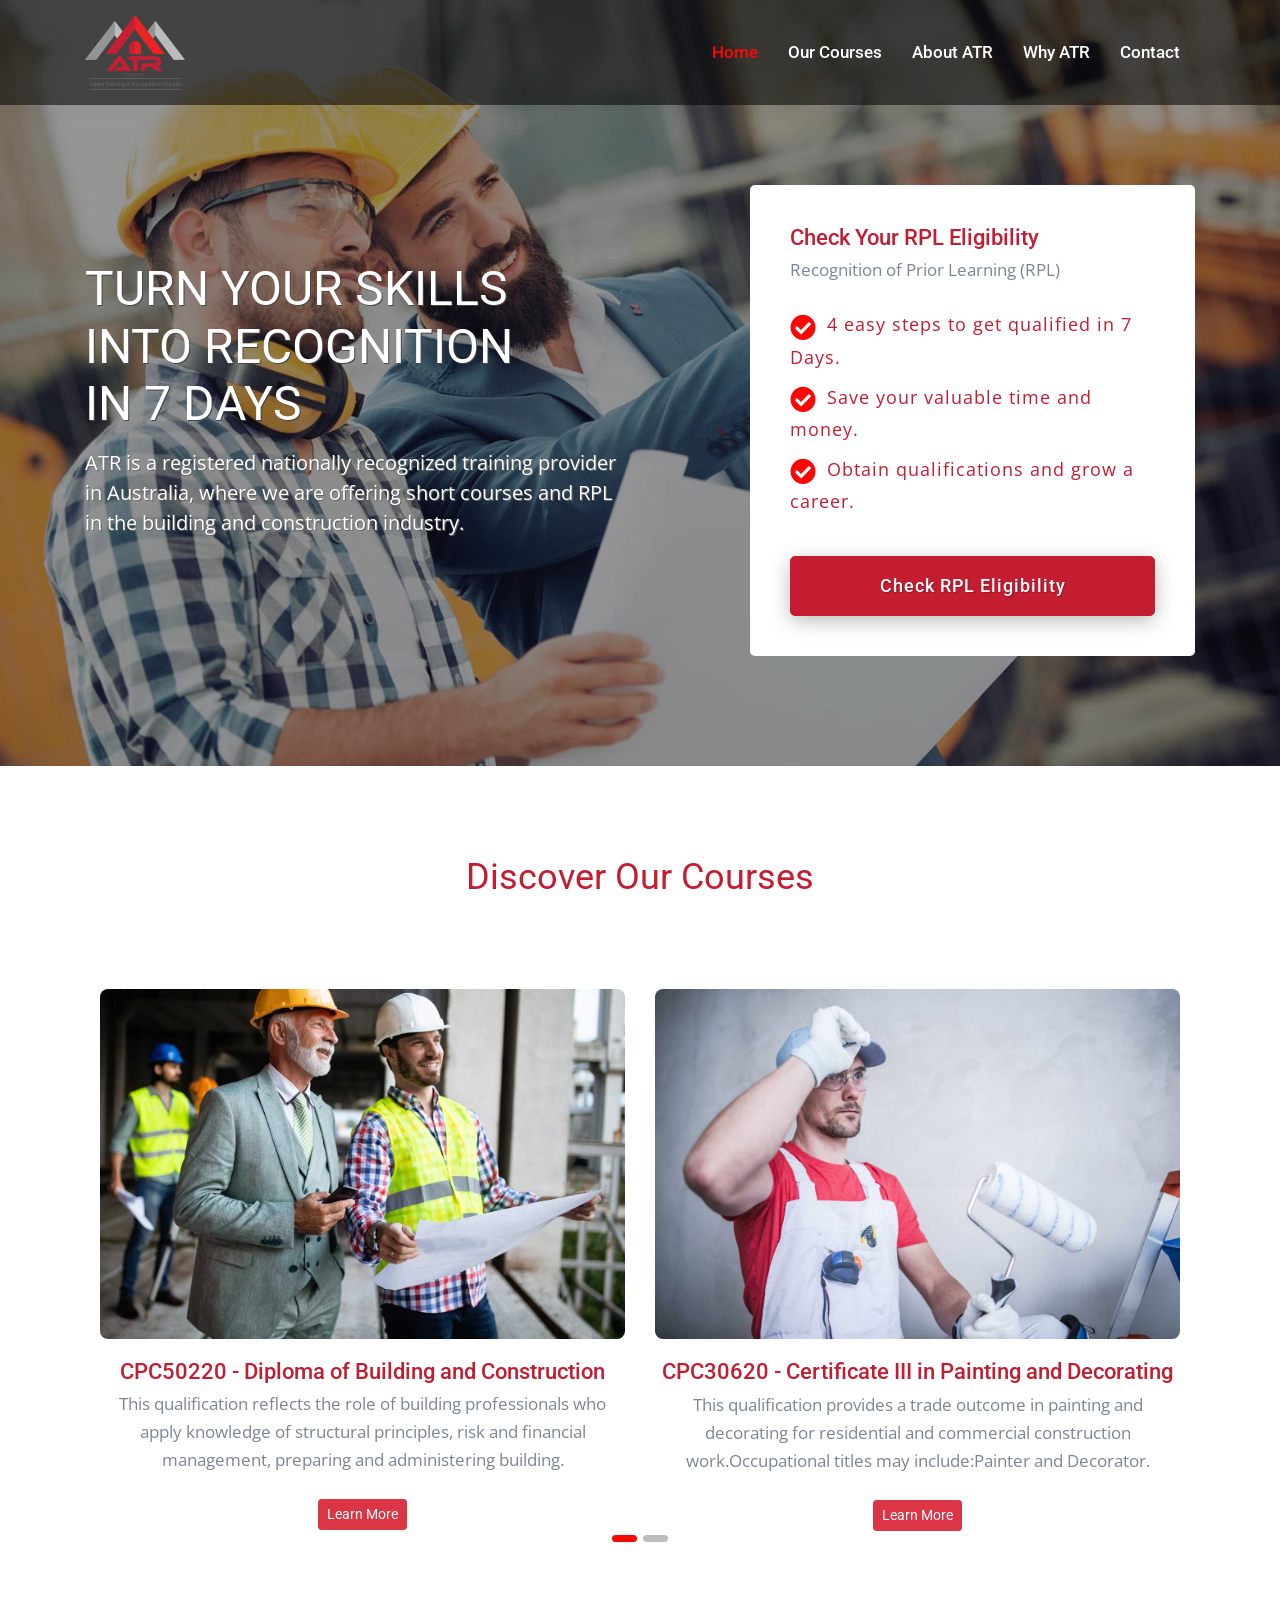
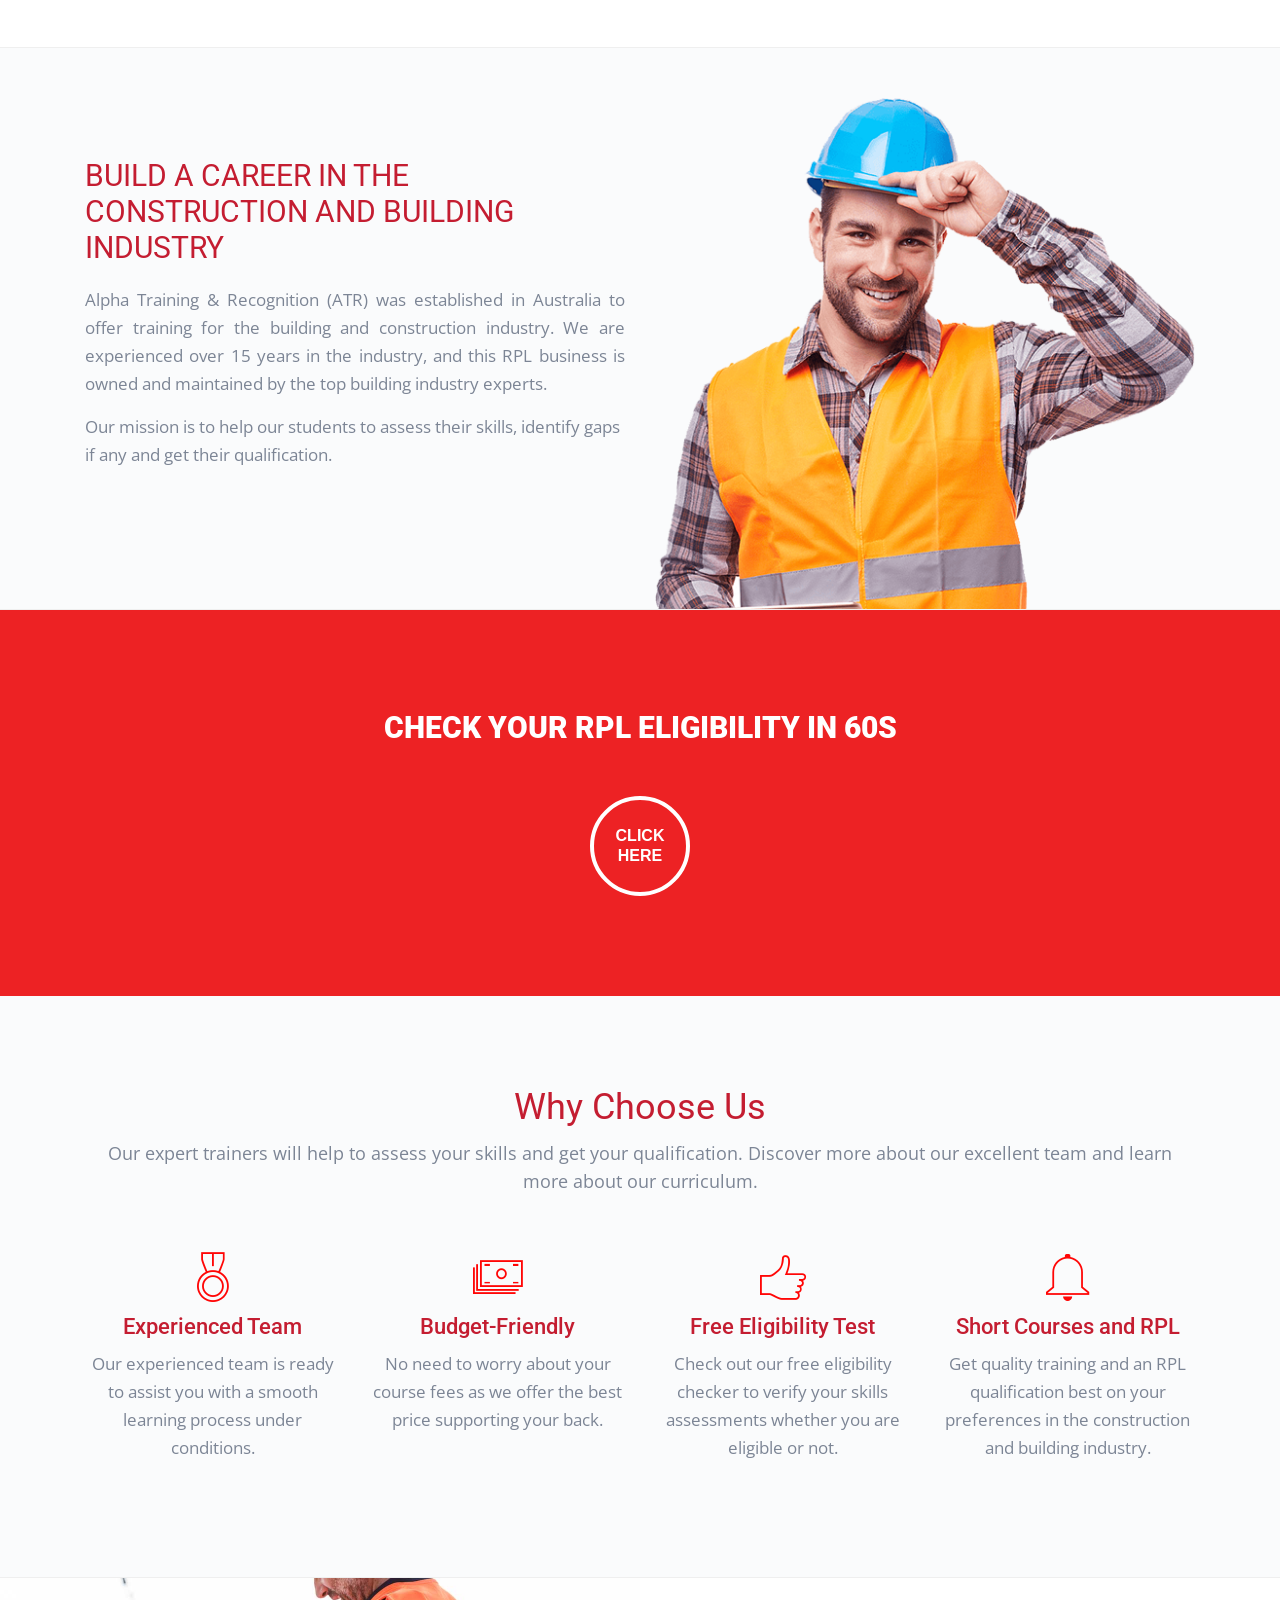
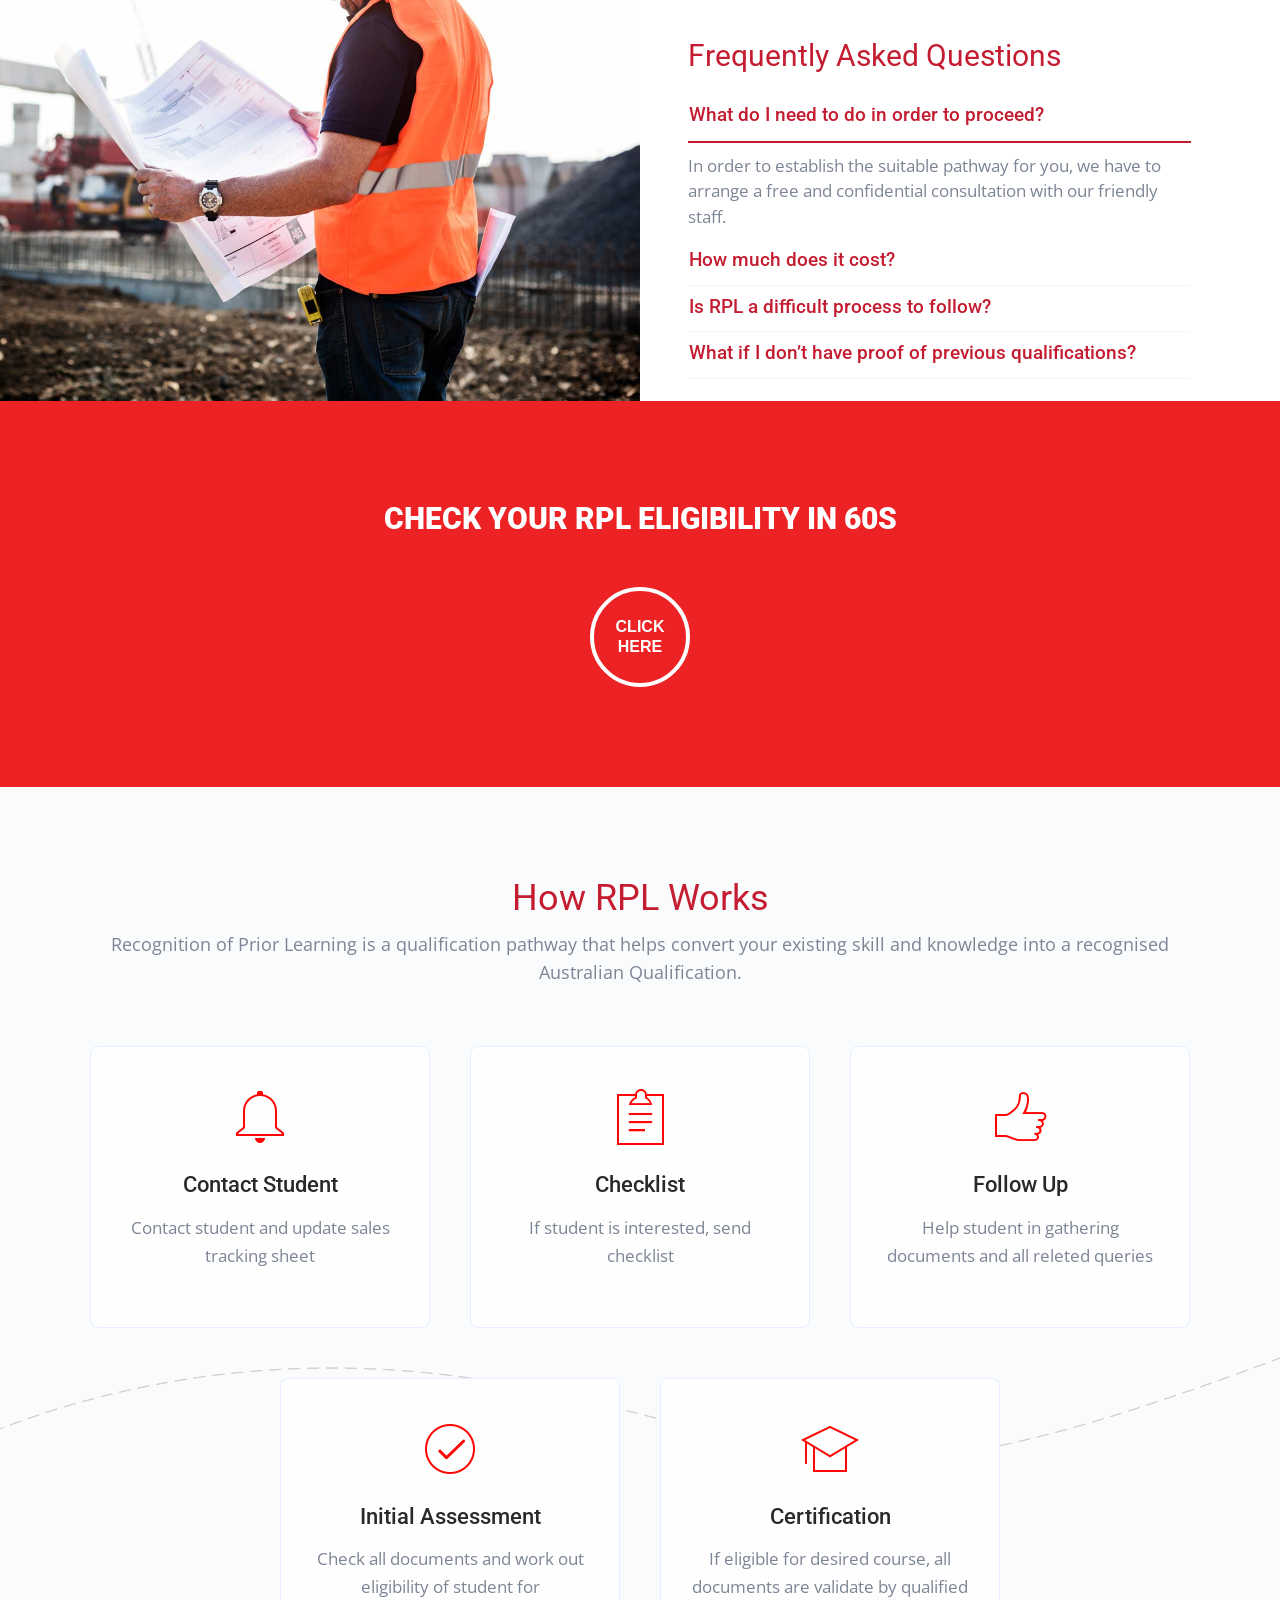
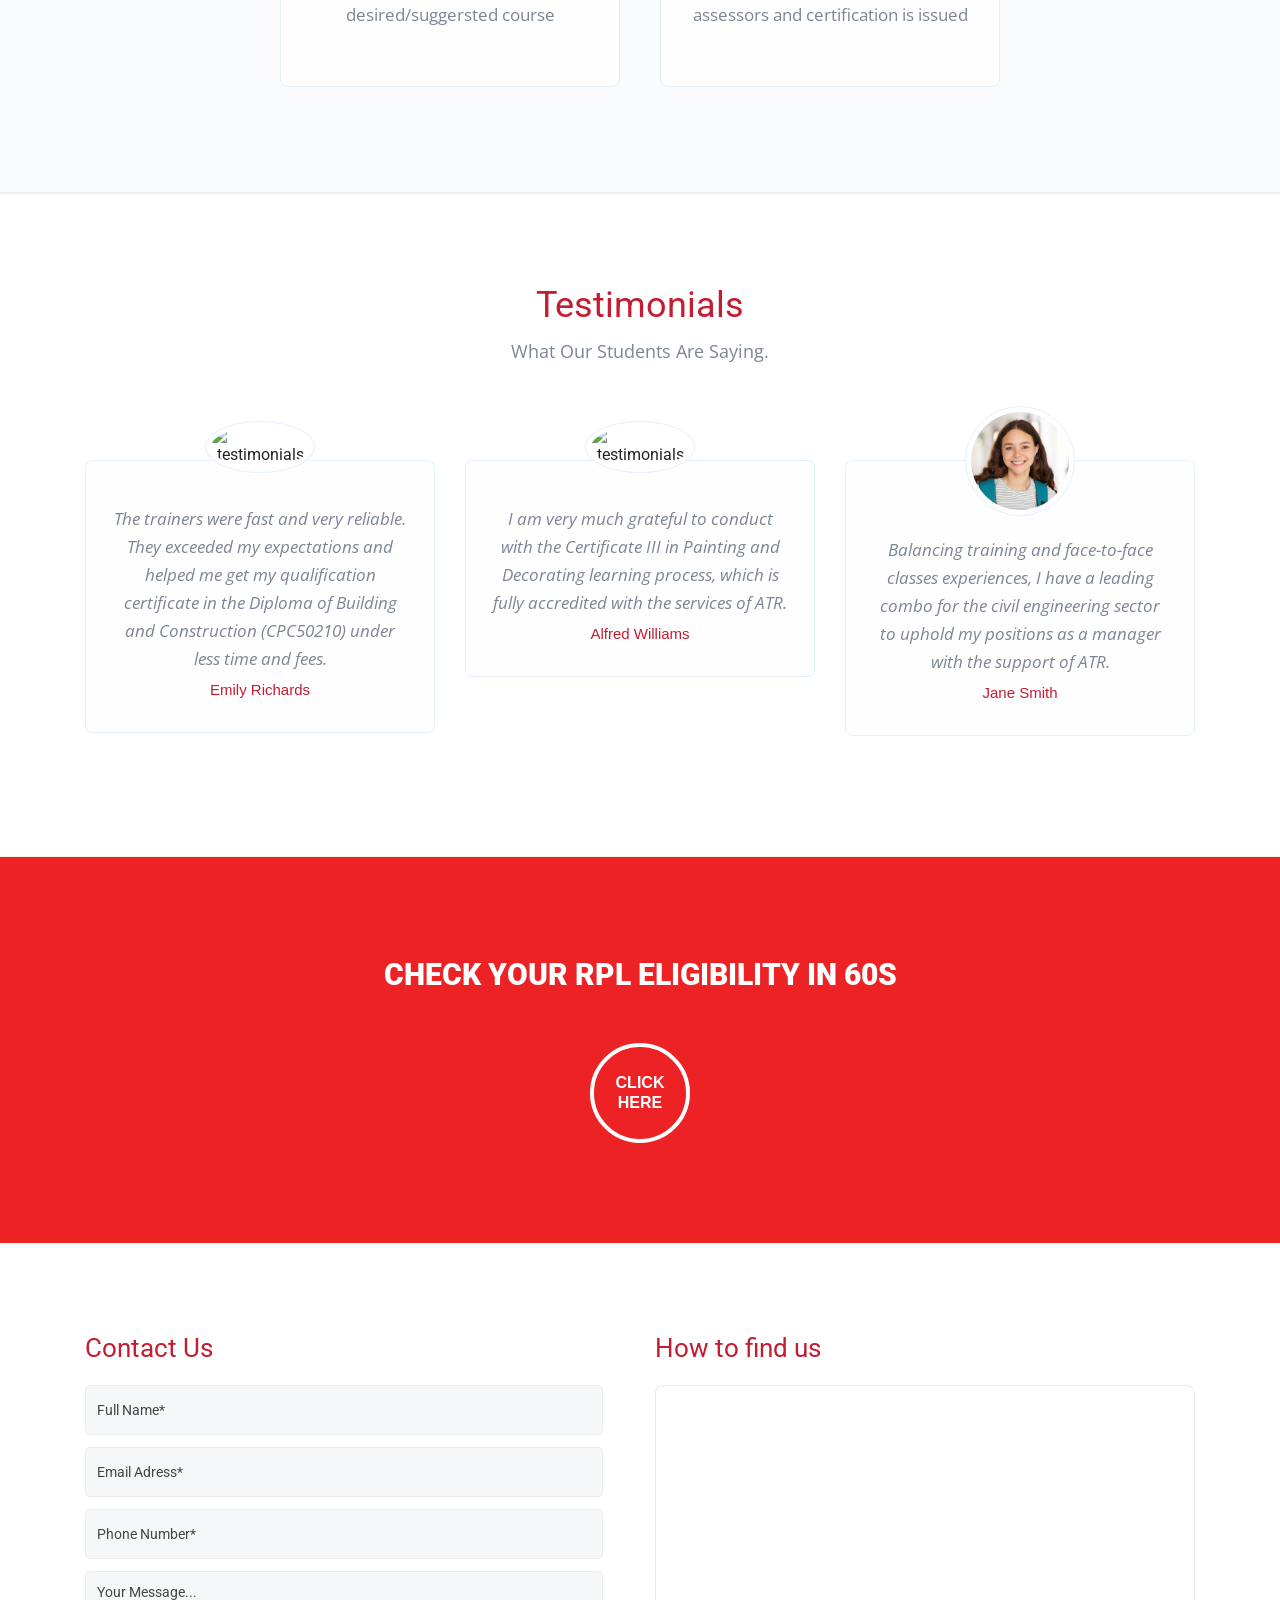
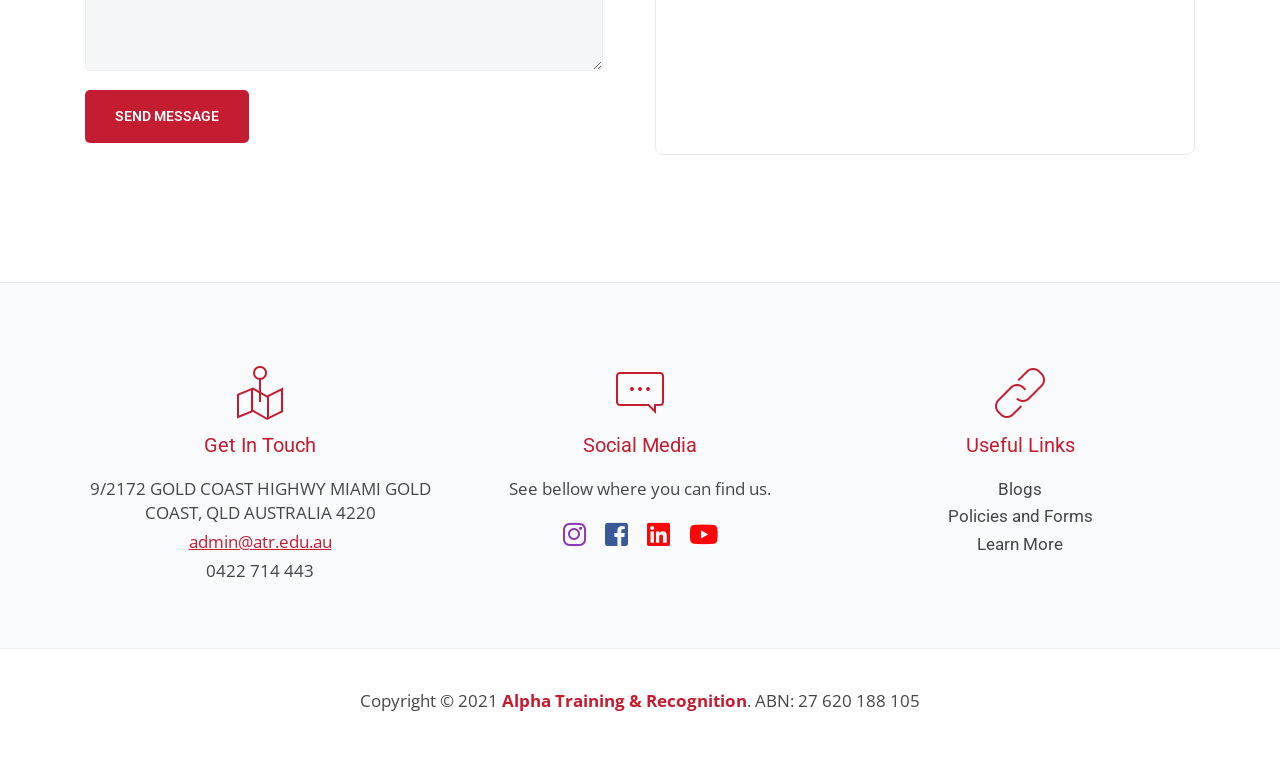
==== commit ffebc630: "updated" ====
--- a/atr-landing-page/index.html
+++ b/atr-landing-page/index.html
@@ -30,8 +30,70 @@
       rel="stylesheet"
     />
 
-    <!-- Font Favicon -->
-    <link rel="shortcut icon" href="images/favicon.ico" />
+    <style>
+      .rpl {
+        background: #ed2224;
+        padding: 100px 0px;
+      }
+
+      .rpl-text {
+        text-align: center;
+        margin-bottom: 50px;
+        text-transform: uppercase;
+        font-weight: 900;
+        color: #fff;
+      }
+
+      .wrap {
+        display: flex;
+        justify-content: center;
+        align-items: center;
+        flex-direction: column;
+      }
+
+      .btn-ripple {
+        display: inline;
+        background: transparent;
+        cursor: pointer;
+        border: 4px solid #fff;
+        color: #fff;
+        height: 100px;
+        width: 100px;
+        text-align: center;
+        display: flex;
+        flex-direction: column;
+        justify-content: center;
+        border-radius: 100%;
+        text-transform: uppercase;
+        font-family: "Muli-LightItalic", Helvetica;
+        font-size: 16px;
+        line-height: 20px;
+        font-weight: 600;
+        animation: ripple 0.8s linear infinite;
+        transition: all 0.7s ease;
+      }
+      .btn-ripple:hover {
+        color: #fff;
+        transform: scale(1.1);
+      }
+      .btn-ripple:focus {
+        outline: none;
+      }
+
+      @keyframes ripple {
+        0% {
+          box-shadow: 0 0 0 0 rgba(255, 255, 255, 0.3),
+            0 0 0 1px rgba(255, 255, 255, 0.3),
+            0 0 0 3px rgba(255, 255, 255, 0.3),
+            0 0 0 5px rgba(255, 255, 255, 0.3);
+        }
+        100% {
+          box-shadow: 0 0 0 0 rgba(255, 255, 255, 0.3),
+            0 0 0 4px rgba(255, 255, 255, 0.3),
+            0 0 0 20px rgba(255, 255, 255, 0), 0 0 0 30px rgba(255, 255, 255, 0);
+        }
+      }
+    </style>
   </head>
 
   <body>
@@ -422,6 +484,19 @@
     </section>
     <!--end section-grey-->
 
+    <section>
+      <div class="rpl">
+        <h3 class="rpl-text">Check your rpl eligibility in 60s</h3>
+        <div class="wrap">
+          <a
+            href="https://www.atr.edu.au/check-your-rpl-eligibility"
+            class="btn-ripple"
+            >Click Here</a
+          >
+        </div>
+      </div>
+    </section>
+
     <!--begin features section -->
     <section class="section-grey section-bottom-border" id="features">
       <!--begin container -->
@@ -708,6 +783,19 @@
     </section>
     <!--end section-white -->
 
+    <section>
+      <div class="rpl">
+        <h3 class="rpl-text">Check your rpl eligibility in 60s</h3>
+        <div class="wrap">
+          <a
+            href="https://www.atr.edu.au/check-your-rpl-eligibility"
+            class="btn-ripple"
+            >Click Here</a
+          >
+        </div>
+      </div>
+    </section>
+
     <!--begin section-white -->
     <section class="section-grey section-bottom-border" id="about">
       <!--begin container -->
@@ -902,31 +990,18 @@
     </section>
     <!--end testimonials section -->
 
-    <!--begin cta section -->
-    <section class="section-blue-cta" id="features">
-      <div class="image-green-overlay"></div>
-
-      <!--begin container -->
-      <div class="container">
-        <!--begin row -->
-        <div class="row">
-          <!--begin col-md-12-->
-          <div class="col-md-12 text-center padding-bottom-10">
-            <h3 class="section-title white-text">
-              Ready to start your career?
-            </h3>
-
-            <p class="section-subtitle white margin-bottom-30">
-              Get a free, no obligation quote in three easy steps.
-            </p>
-          </div>
-          <!--end col-md-12 -->
-        </div>
-        <!--end row -->
-      </div>
-      <!--end container -->
+    <section>
+      <div class="rpl">
+        <h3 class="rpl-text">Check your rpl eligibility in 60s</h3>
+        <div class="wrap">
+          <a
+            href="https://www.atr.edu.au/check-your-rpl-eligibility"
+            class="btn-ripple"
+            >Click Here</a
+          >
+        </div>
+      </div>
     </section>
-    <!--end cta section -->
 
     <!--begin contact -->
     <section class="section-white section-bottom-border" id="contact">
